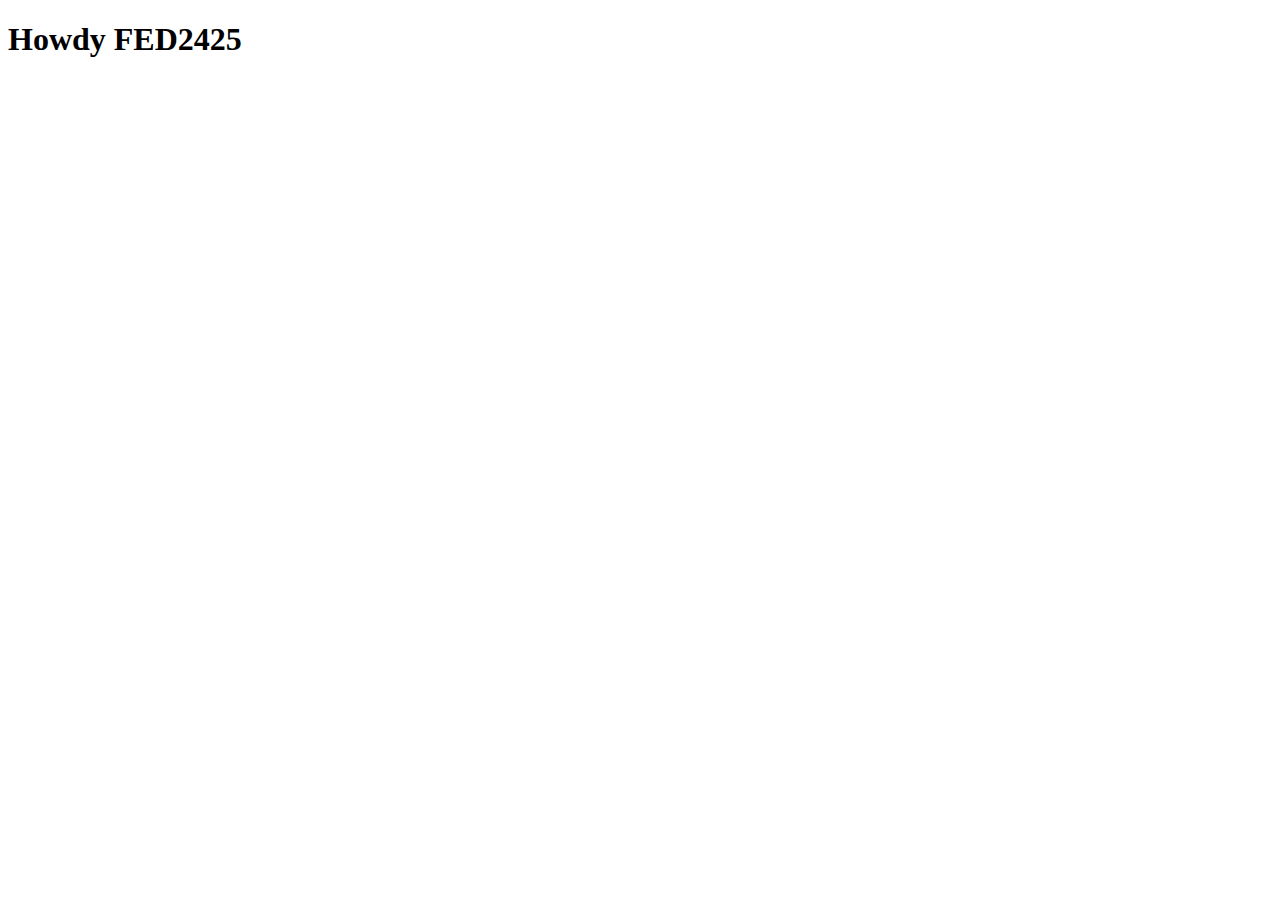
==== index.html @ 21bdf5b3 "Add files via upload" ====
<!DOCTYPE html>
<html lang="nl">
	
<head>
	<meta charset="UTF-8">
	<meta name="author" content="jouw naam">
	<meta name="viewport" content="width=device-width, initial-scale=1">
	
	<title>Howdy FED2425</title>
	
	<link href="styles/style.css" rel="stylesheet">
	<link rel="icon" type="image/svg+xml" href="images/favicon.svg">
</head>

<body>
	<h1>Howdy FED2425</h1>

	<script defer src="scripts/script.js"></script>
</body>
	
</html>
---- styles/style.css ----
/**************/
/* CSS REMEDY */
/**************/
*, *::after, *::before {
  box-sizing:border-box;  
}






/*********************/
/* CUSTOM PROPERTIES */
/*********************/
:root {
	/* startje */
	--color-text:#111;
	--color-background:#eee;
}





/****************/
/* JOUW STYLING */
/****************/

/* jouw code */
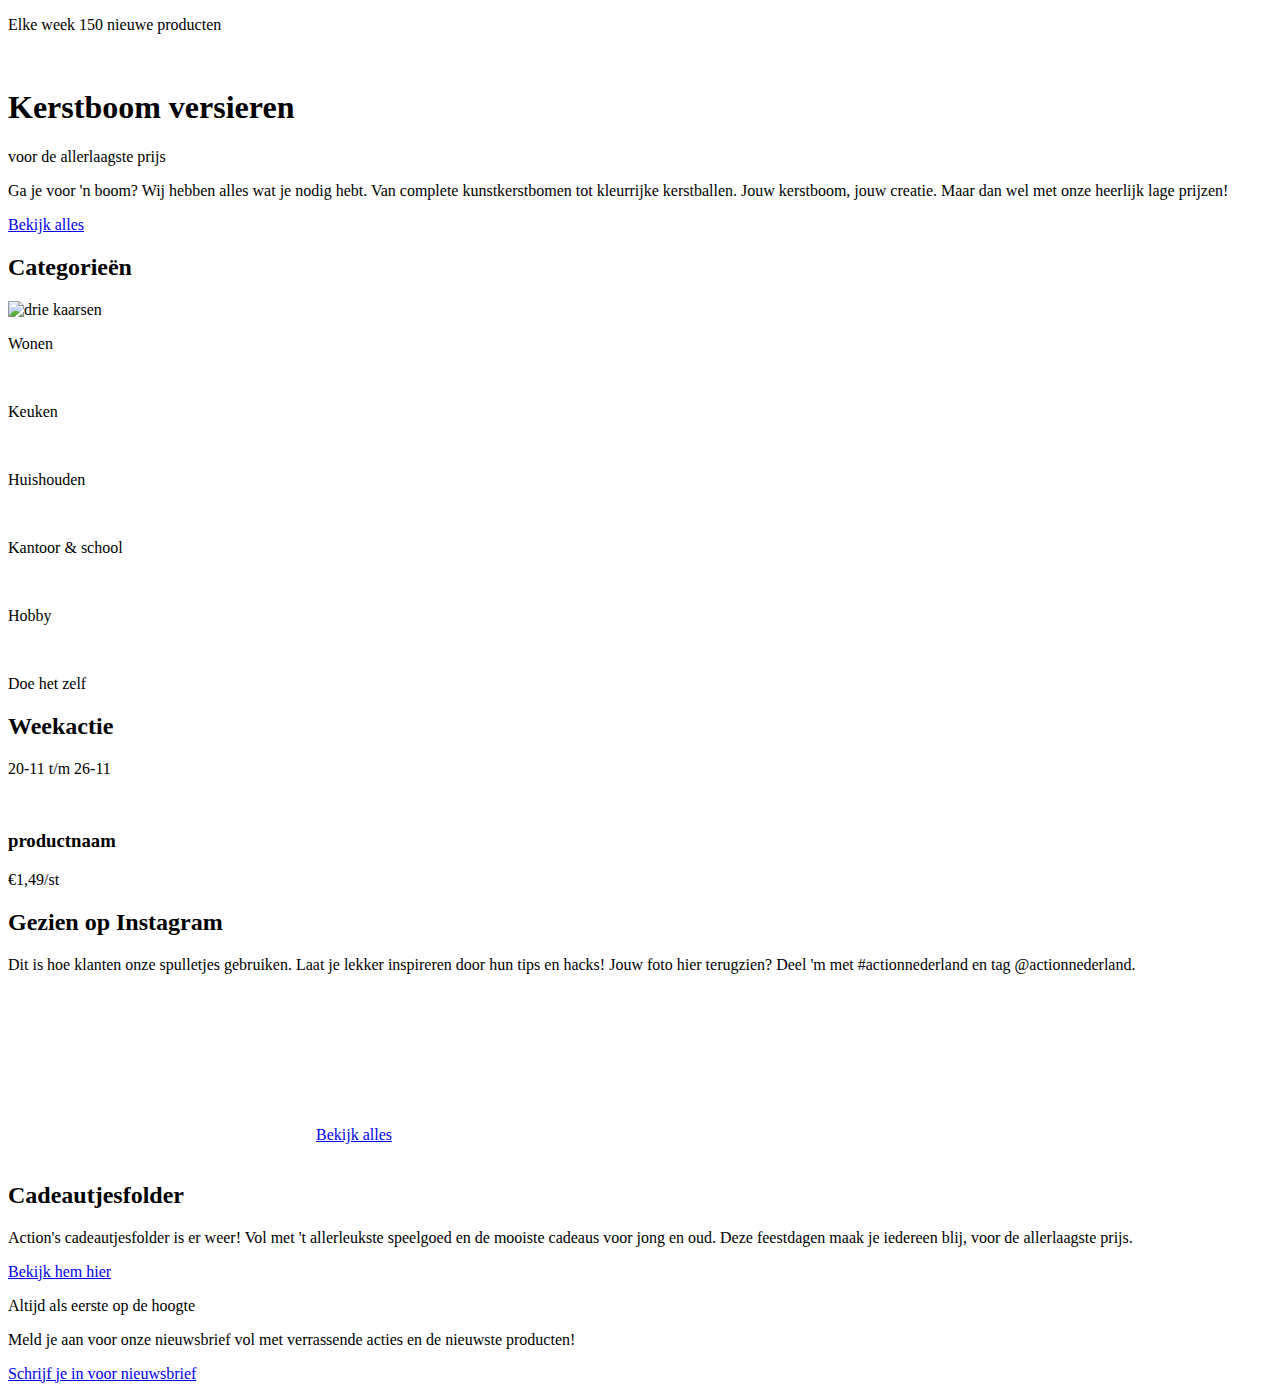
==== commit ee219b52: "Add files via upload" ====
--- a/index.html
+++ b/index.html
@@ -13,8 +13,106 @@
 </head>
 
 <body>
-	<h1>Howdy FED2425</h1>
+	<article>
+		<p>Elke week 150 nieuwe producten</p>
+	</article>
+	
+	<section>
+		<img src="" alt="">
+		<h1>Kerstboom versieren</h1>
+			<p>voor de allerlaagste prijs</p>
+		
+			<p>Ga je voor 'n boom? Wij hebben alles wat je nodig 
+			hebt. Van complete kunstkerstbomen tot kleurrijke 
+			kerstballen. Jouw kerstboom, jouw creatie. Maar 
+			dan wel met onze heerlijk lage prijzen!
+			</p>
+			<a href="#">Bekijk alles</a>
+	</section>
 
+	<section>
+		<h2>Categorieën</h2>
+		<article>
+			<img src="" alt="drie kaarsen">
+			<p>Wonen</p>
+		</article>
+
+		<article>
+			<img src="" alt="">
+			<p>Keuken</p>
+		</article>
+
+		<article>
+			<img src="" alt="">
+			<p>Huishouden</p>
+		</article>
+
+		<article>
+			<img src="" alt="">
+			<p>Kantoor & school</p>
+		</article>
+
+		<article>
+			<img src="" alt="">
+			<p>Hobby</p>
+		</article>
+
+		<article>
+			<img src="" alt="">
+			<p>Doe het zelf</p>
+		</article>
+
+	</section>
+
+	<section>
+		<h2>Weekactie</h2>
+		<p>20-11 t/m 26-11</p>
+	</section>
+
+	<article>
+		<img src="" alt="">
+		<h3>productnaam</h3>
+		<p>€1,49/st</p>
+	</article>
+
+	<article>
+		<h2>Gezien op Instagram</h2>
+		<p>
+			Dit is hoe klanten onze spulletjes gebruiken. Laat je
+			lekker inspireren door hun tips en hacks! Jouw foto 
+			hier terugzien? Deel 'm met #actionnederland en tag 
+			@actionnederland. 
+		</p>
+		<img src="" alt="">
+		<video src=""></video>
+		<a href="#">Bekijk alles</a>
+	</article>
+
+	<section>
+		<img src="" alt="">
+		<article>
+			<h2>Cadeautjesfolder</h2>
+			<p>
+				Action's cadeautjesfolder is er weer! Vol met 't 
+				allerleukste speelgoed en de mooiste cadeaus voor 
+				jong en oud. Deze feestdagen maak je iedereen 
+				blij, voor de allerlaagste prijs. 
+			</p>
+			<a href="#">Bekijk hem hier</a>
+		</article>
+	</section>
+
+
+	<Footer>
+	<p>Altijd als eerste op de hoogte</p>
+	<p>
+		Meld je aan voor onze nieuwsbrief vol met verrassende 
+		acties en de nieuwste producten!
+	</p>
+	<!--Email toevoegen-->
+	<a href="#">Schrijf je in voor nieuwsbrief</a>
+</Footer>
+	
 	<script defer src="scripts/script.js"></script>
 </body>
 	
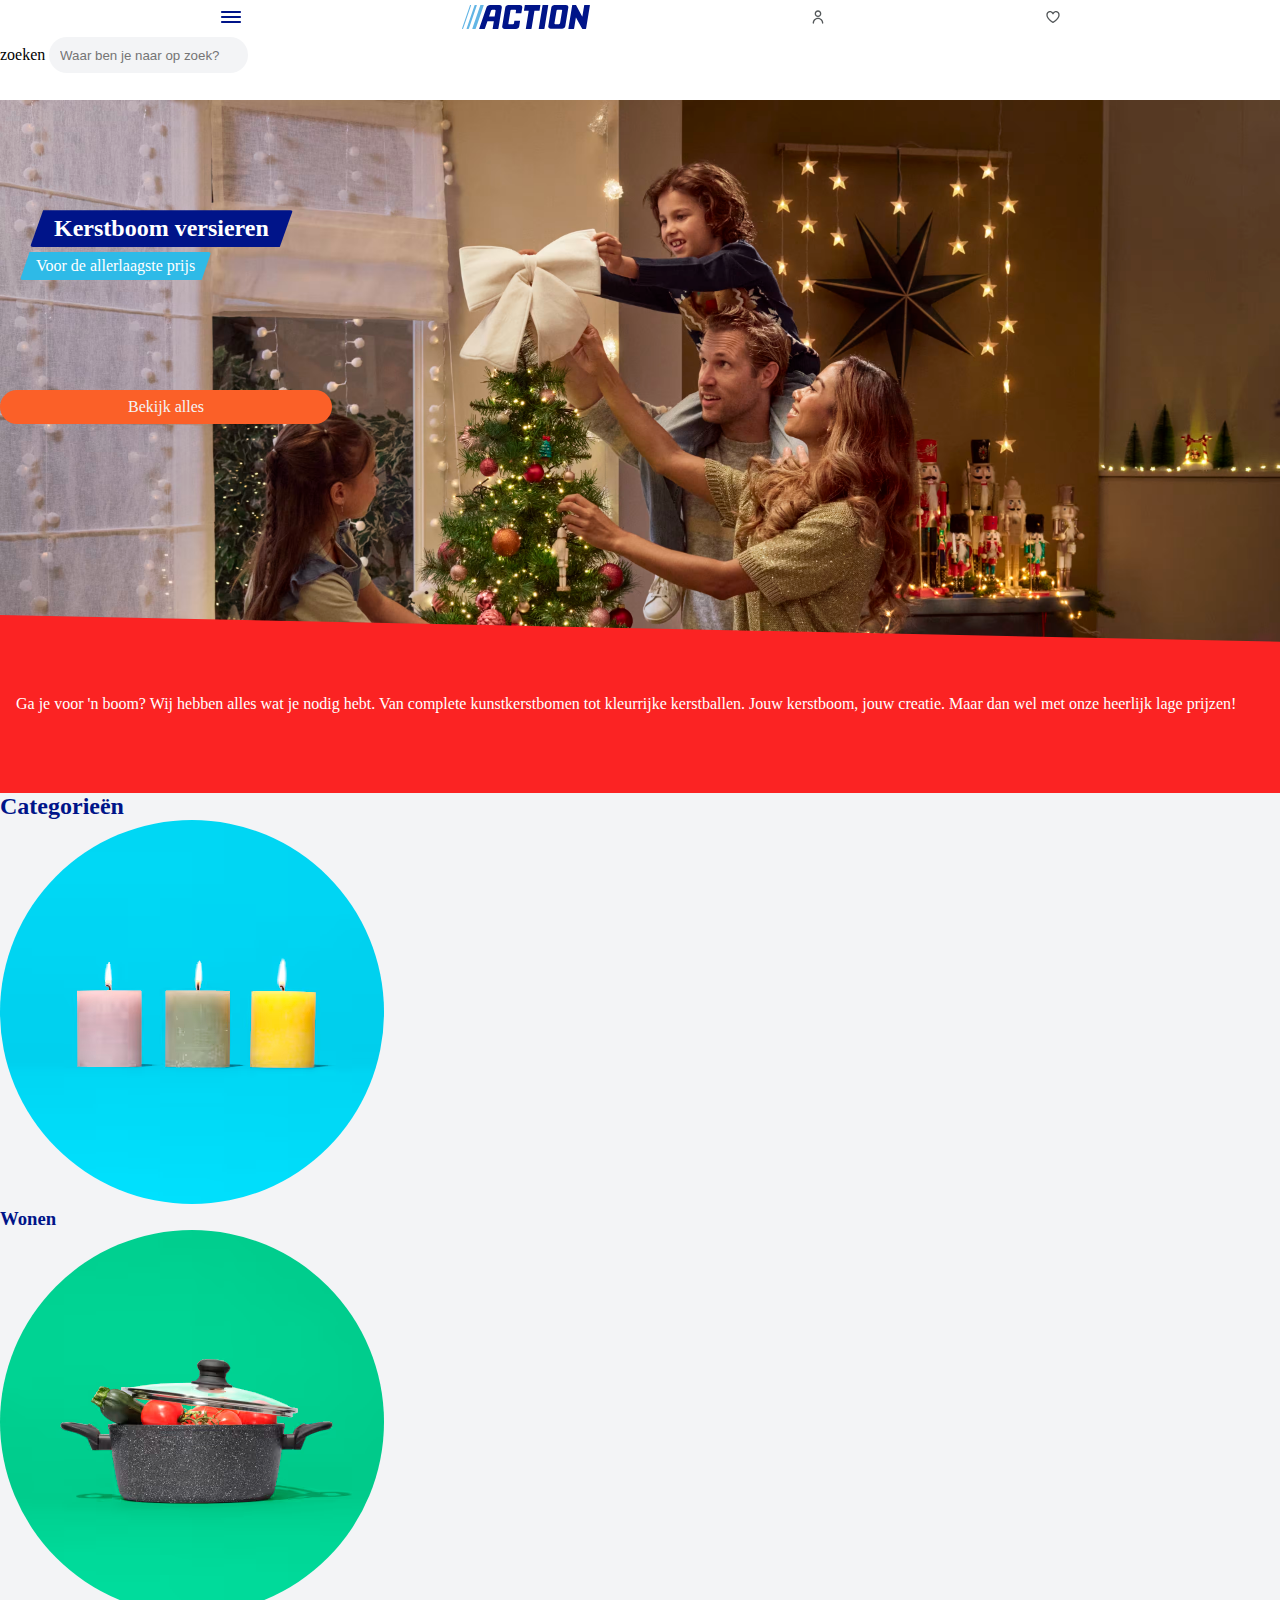
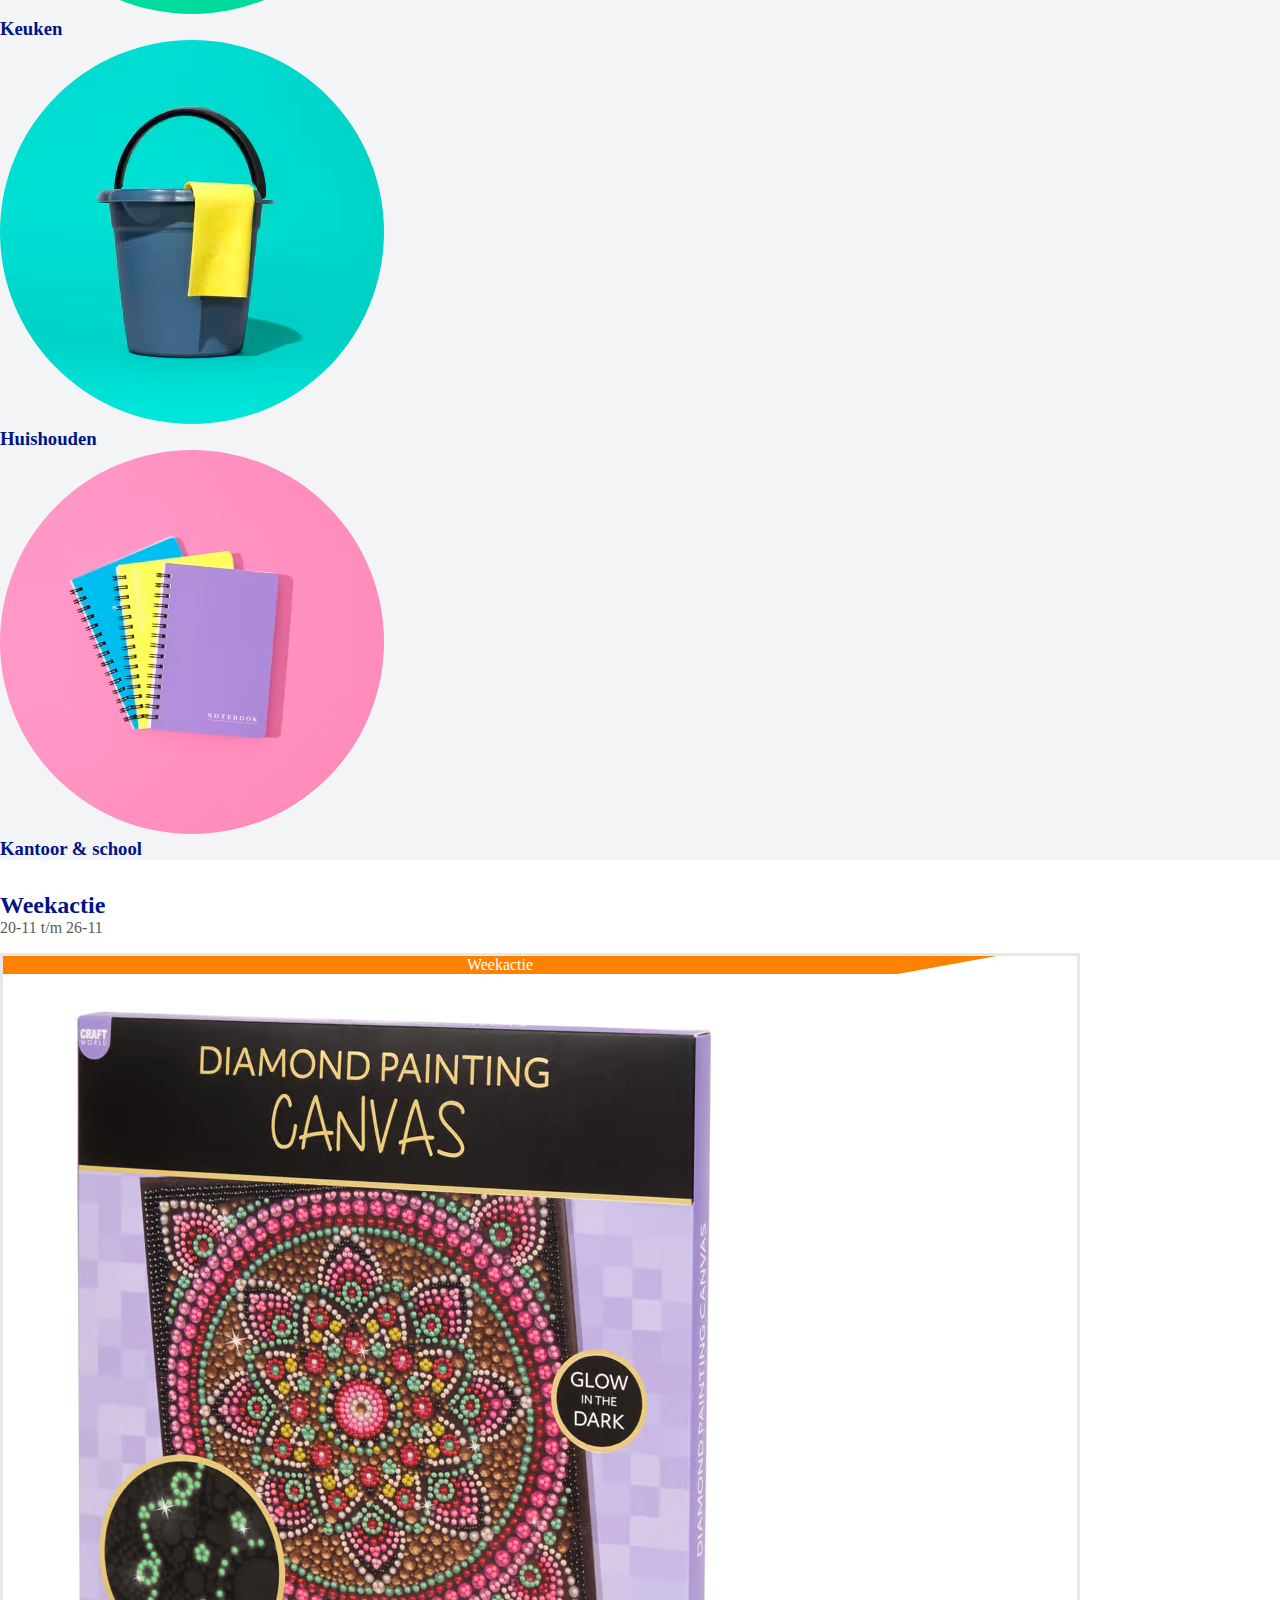
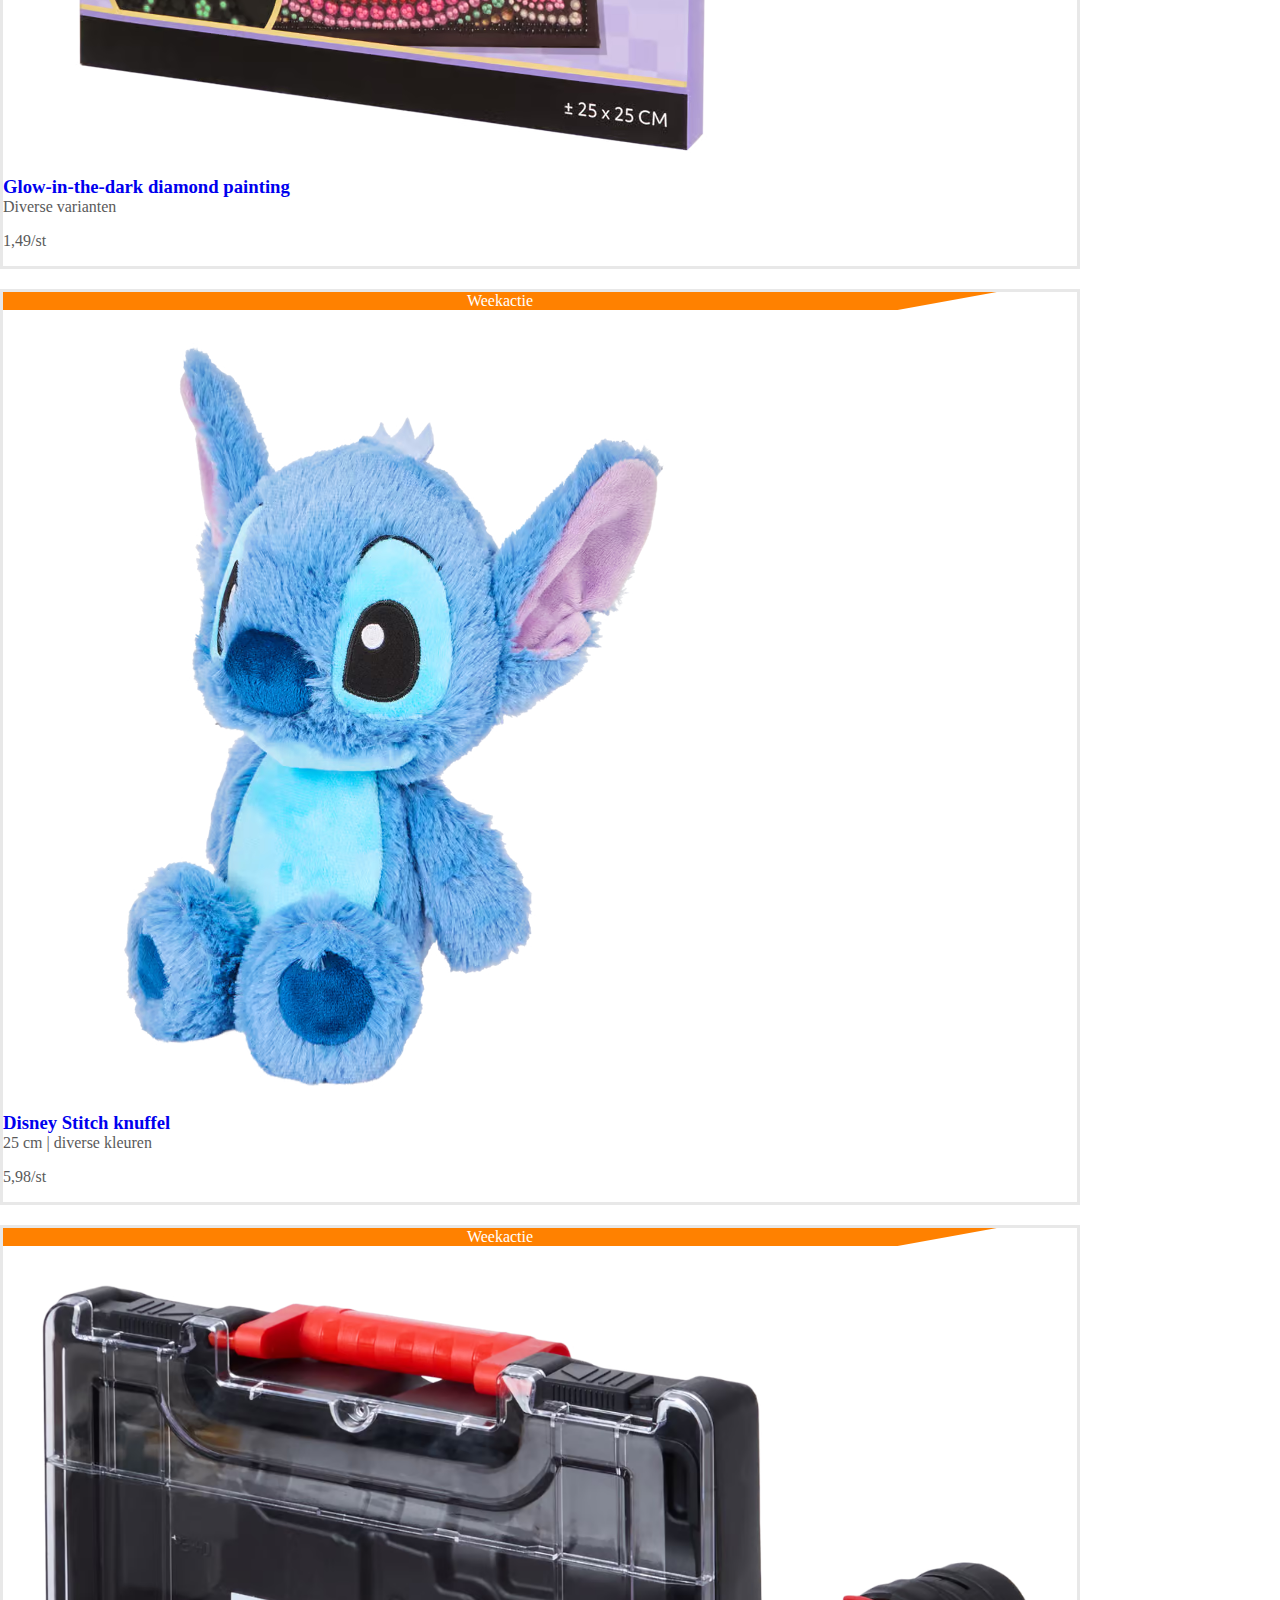
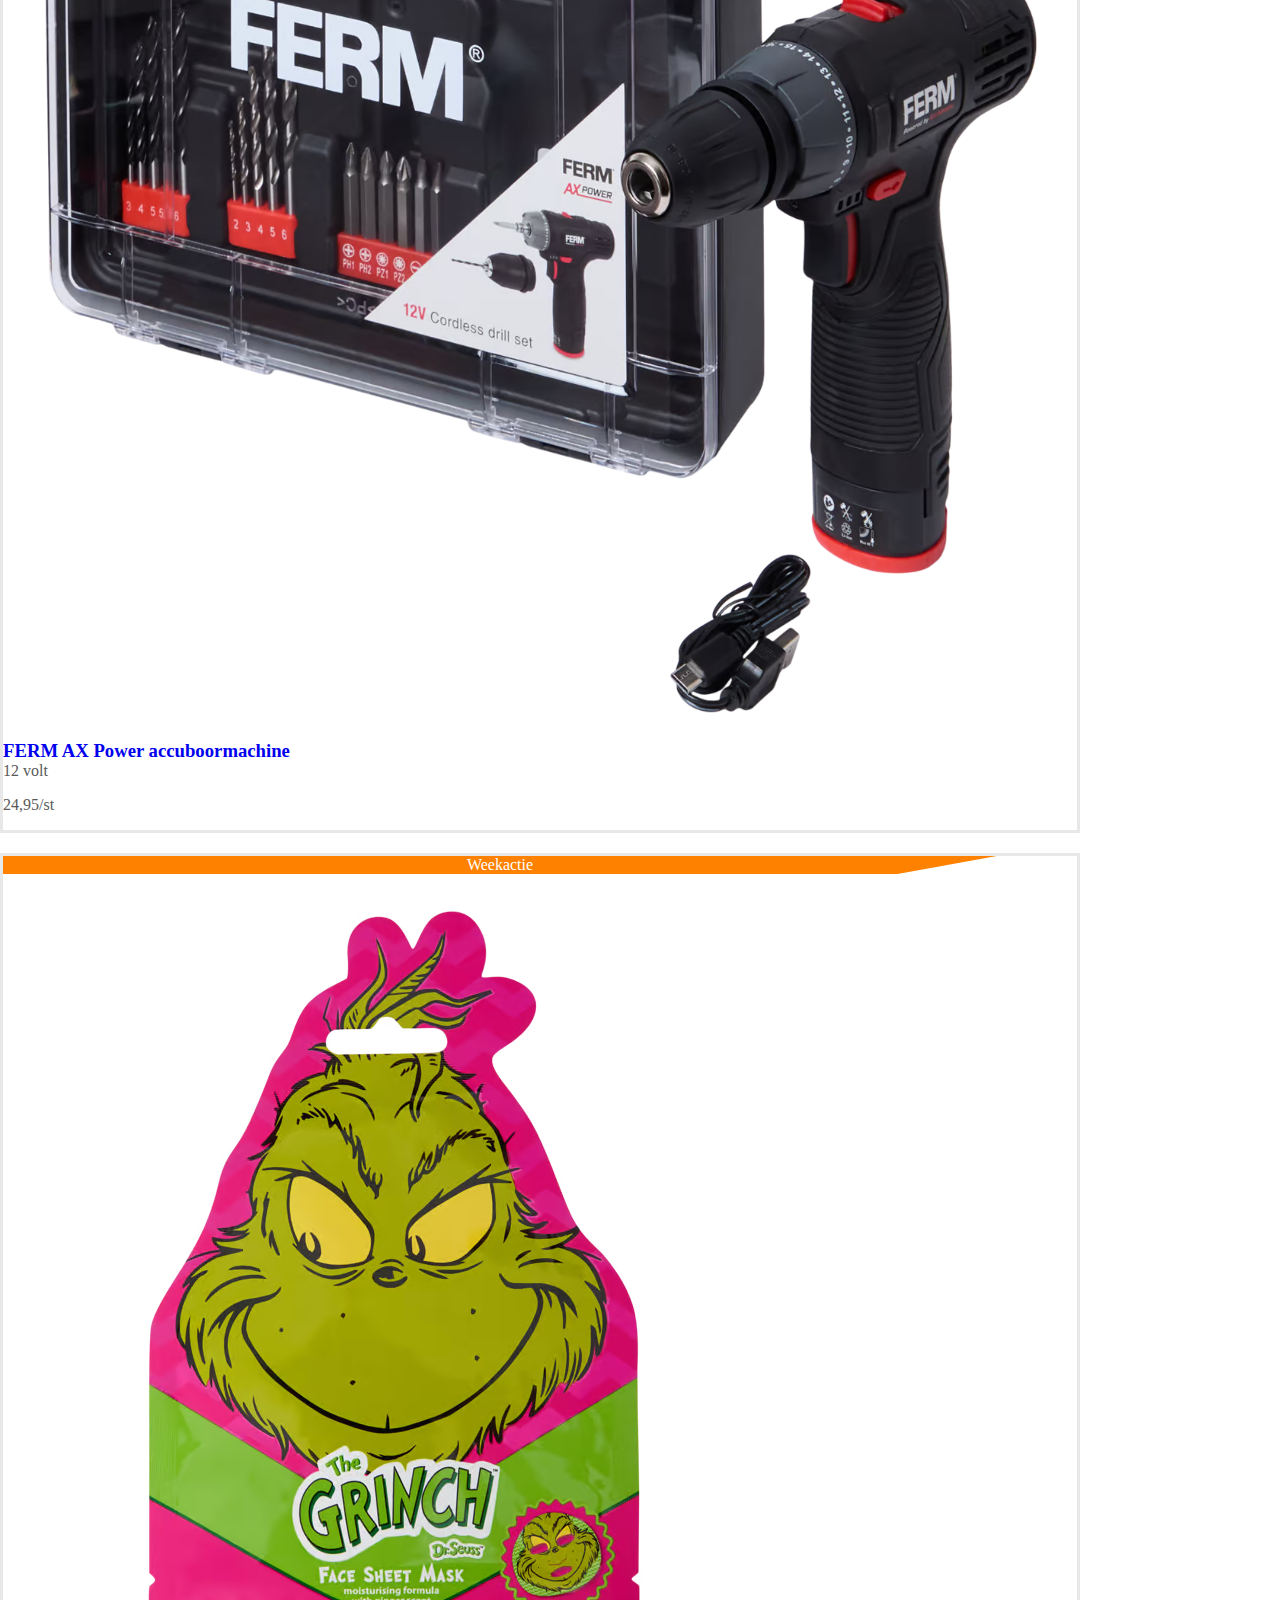
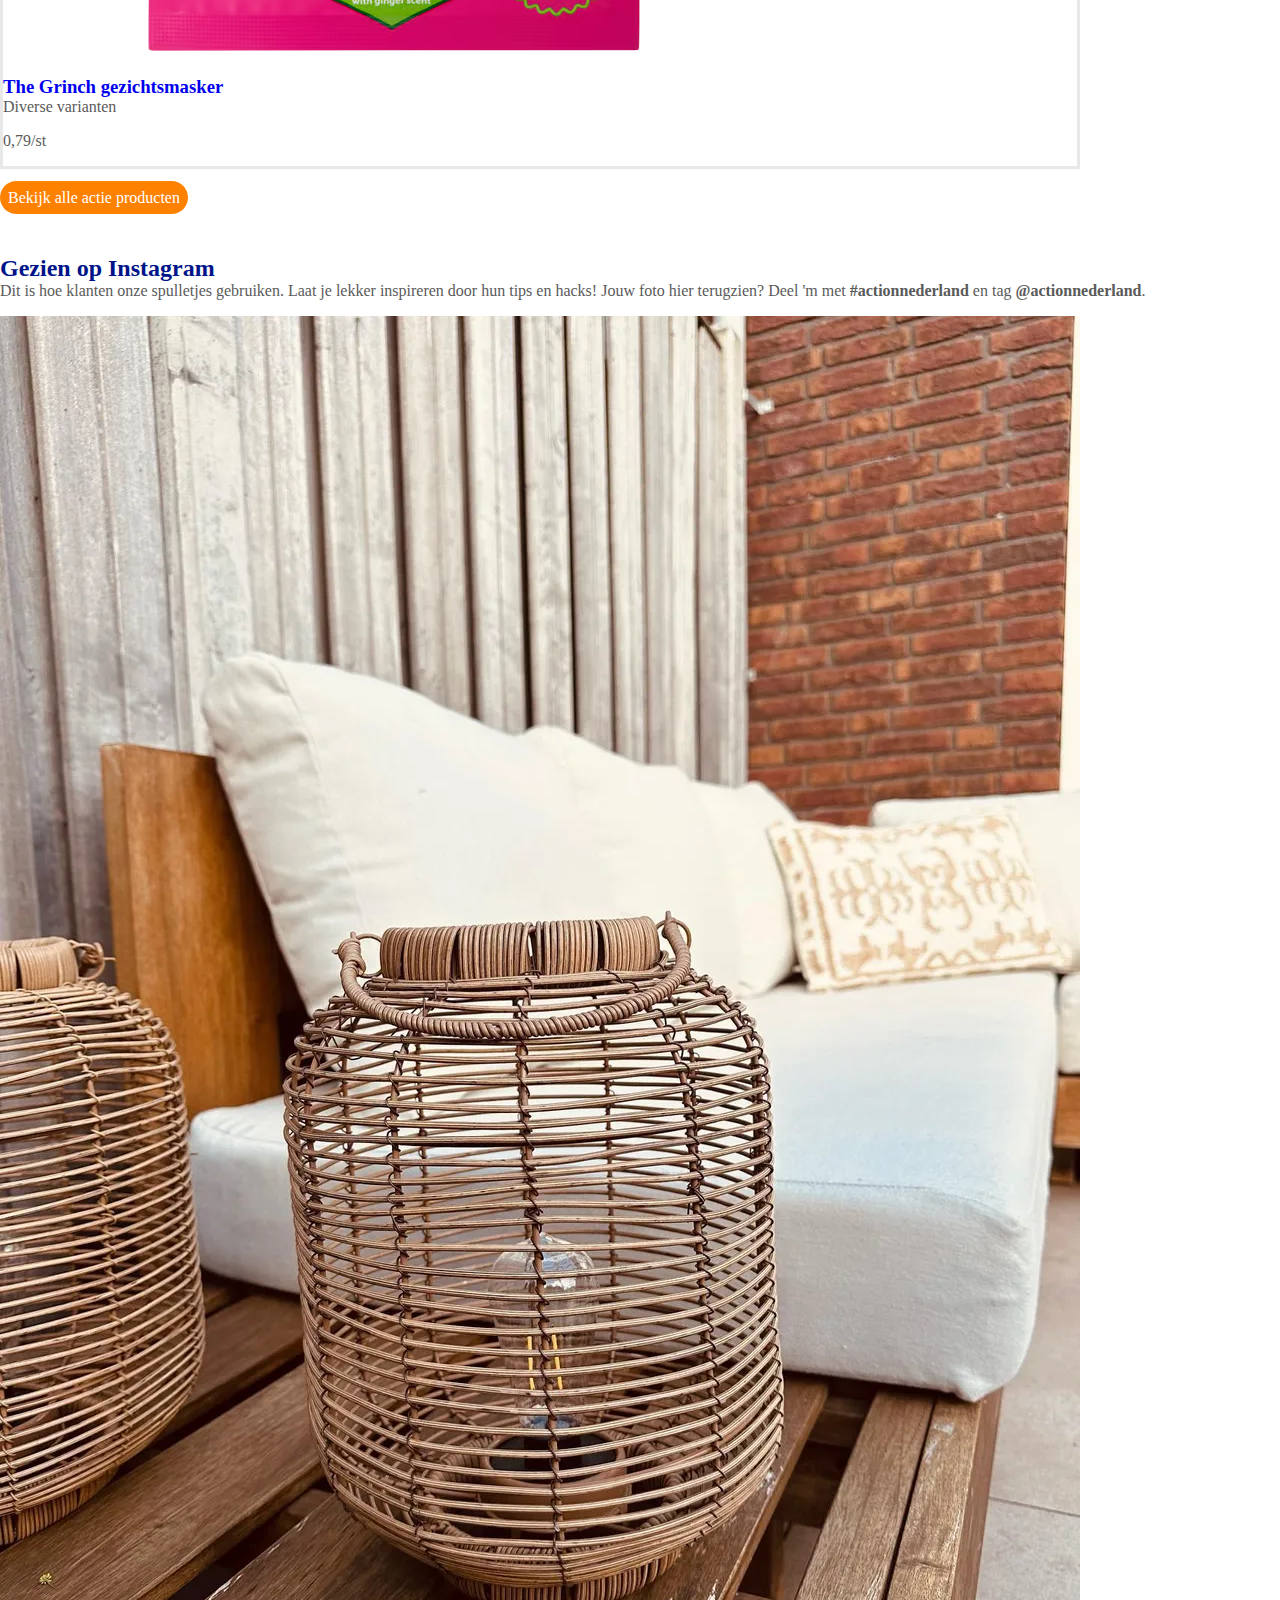
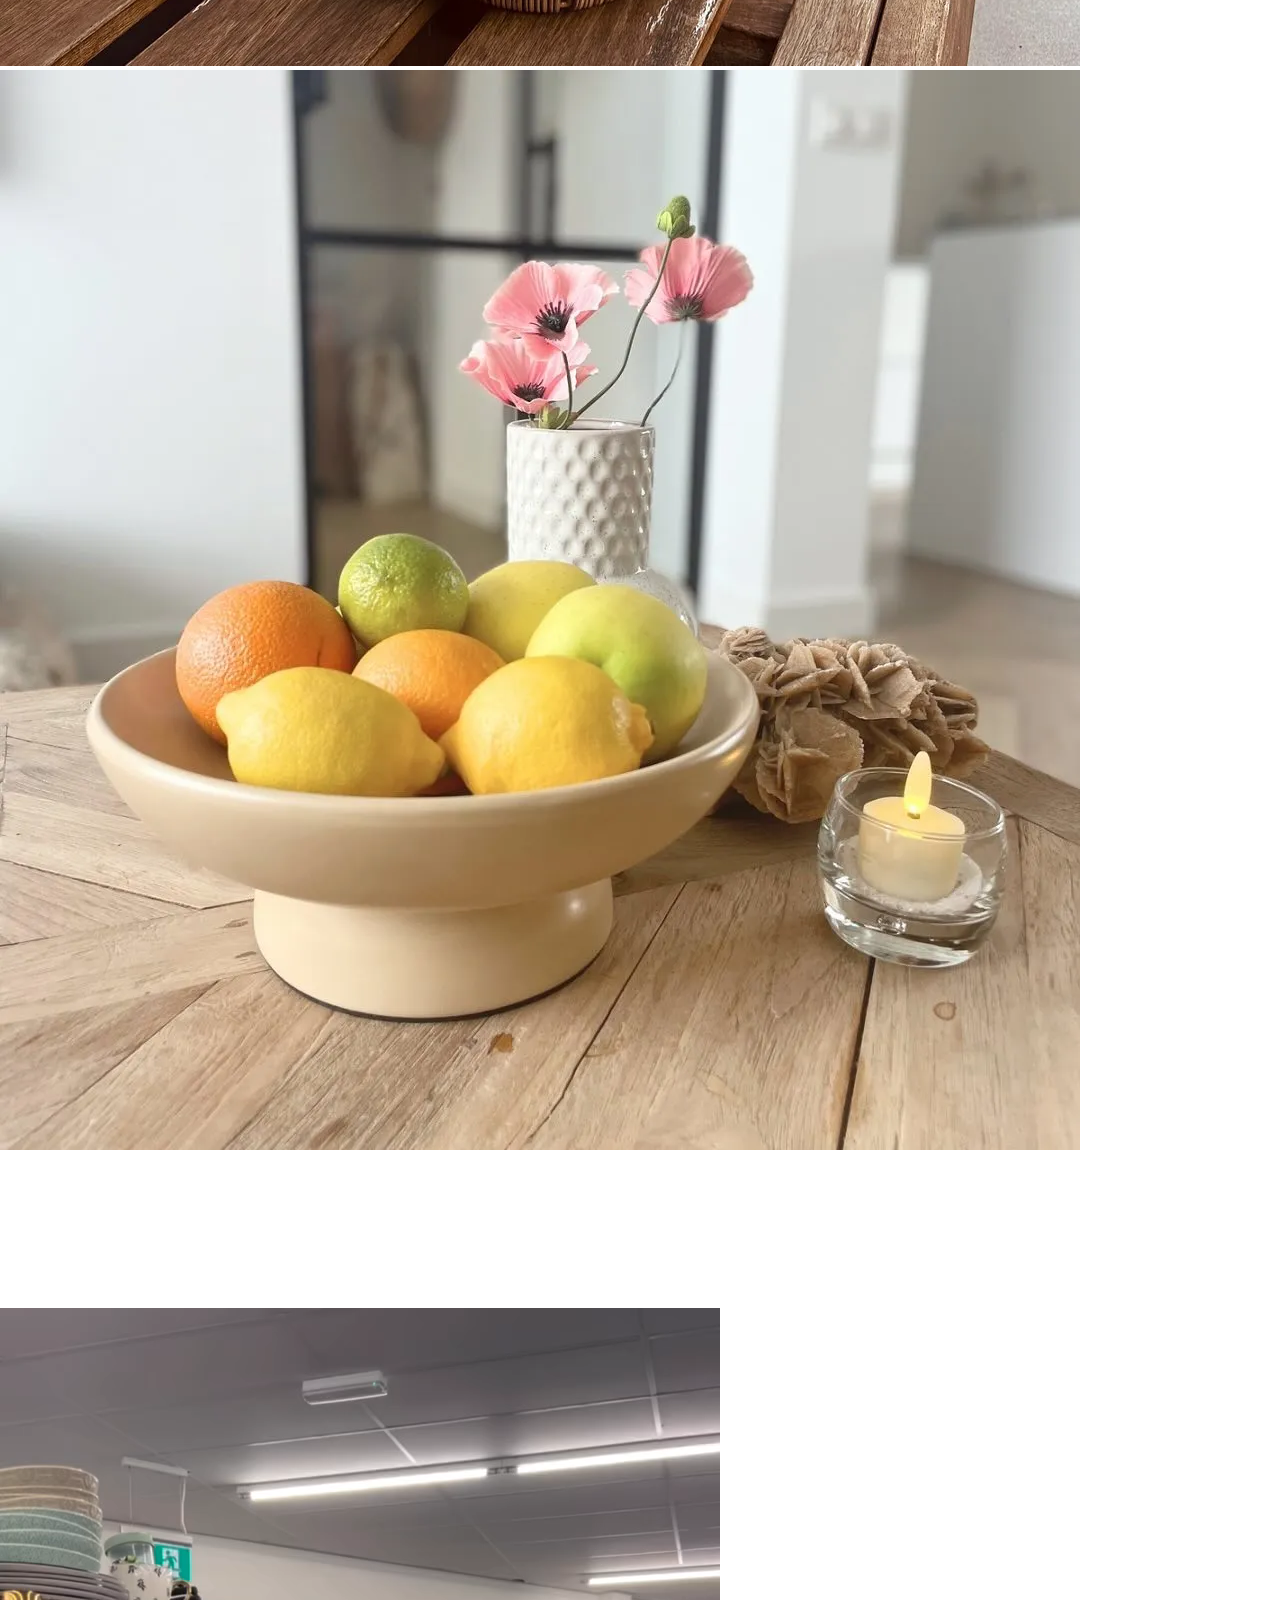
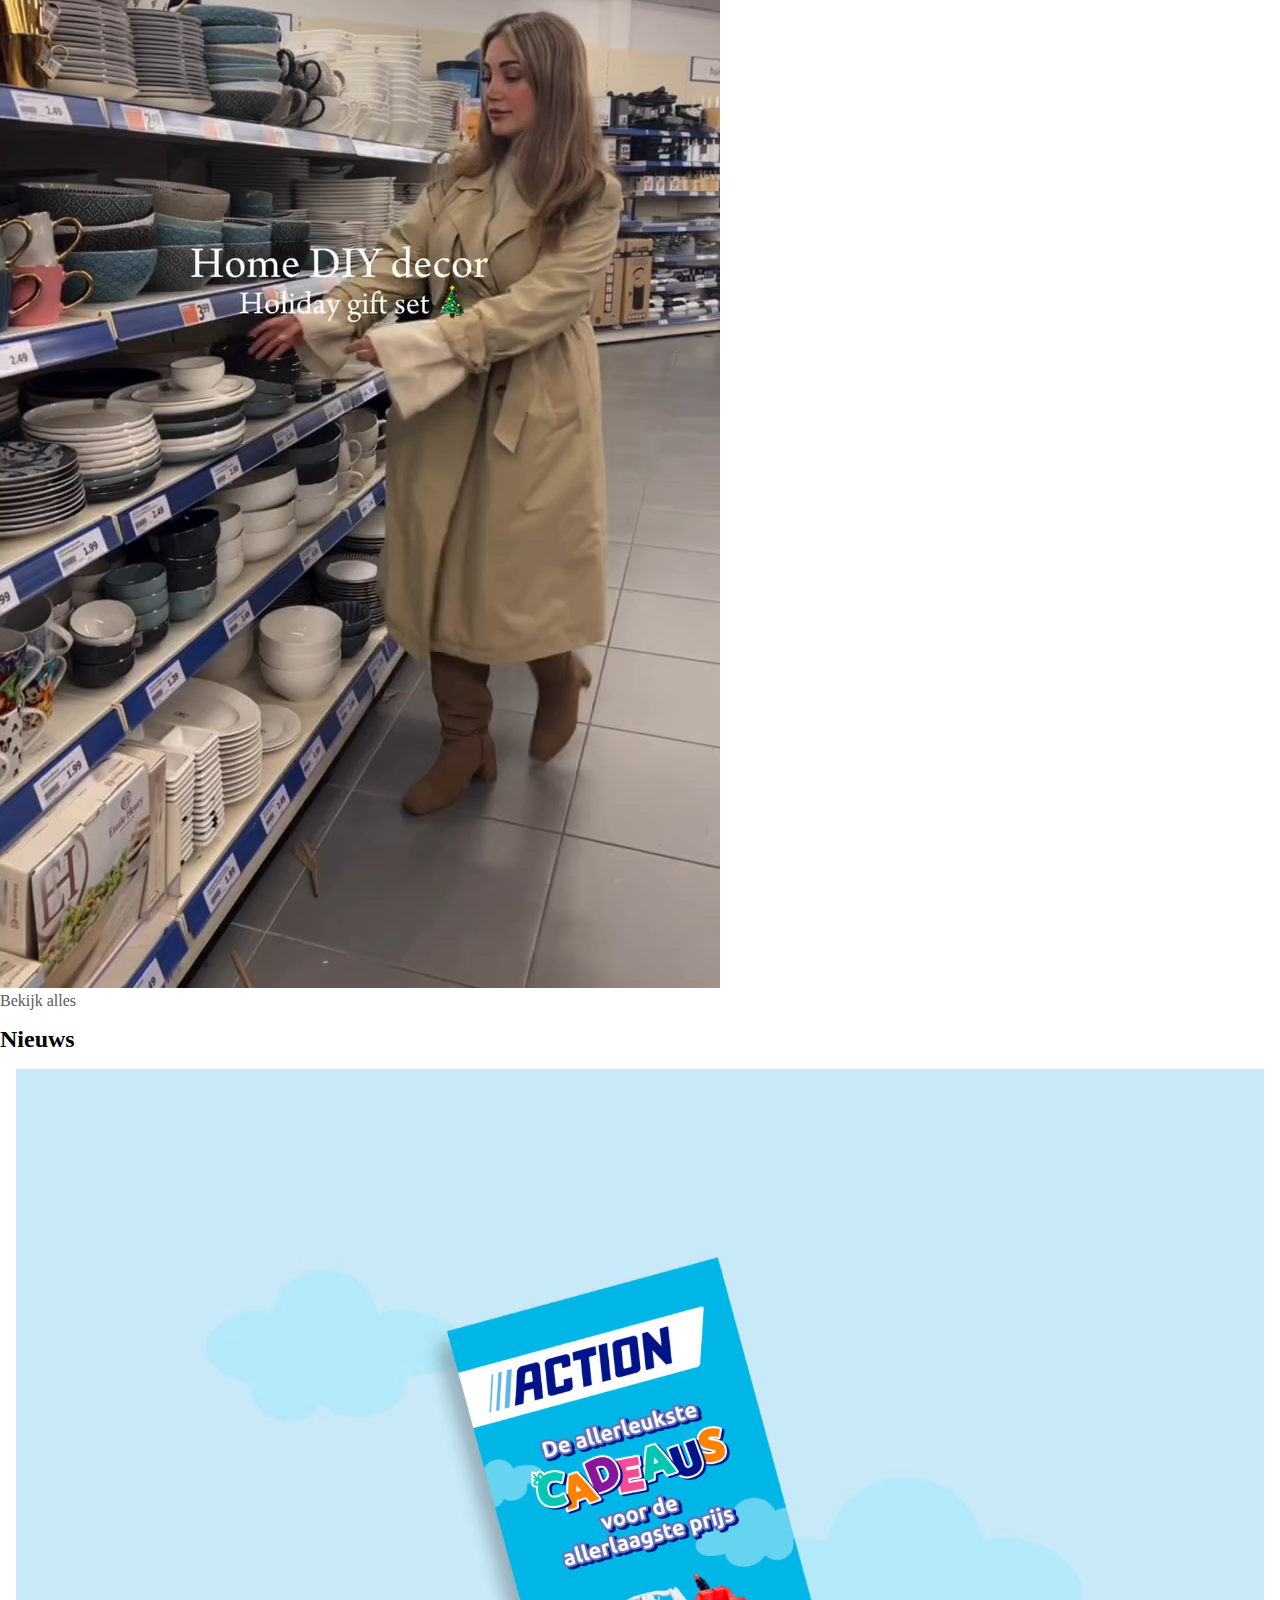
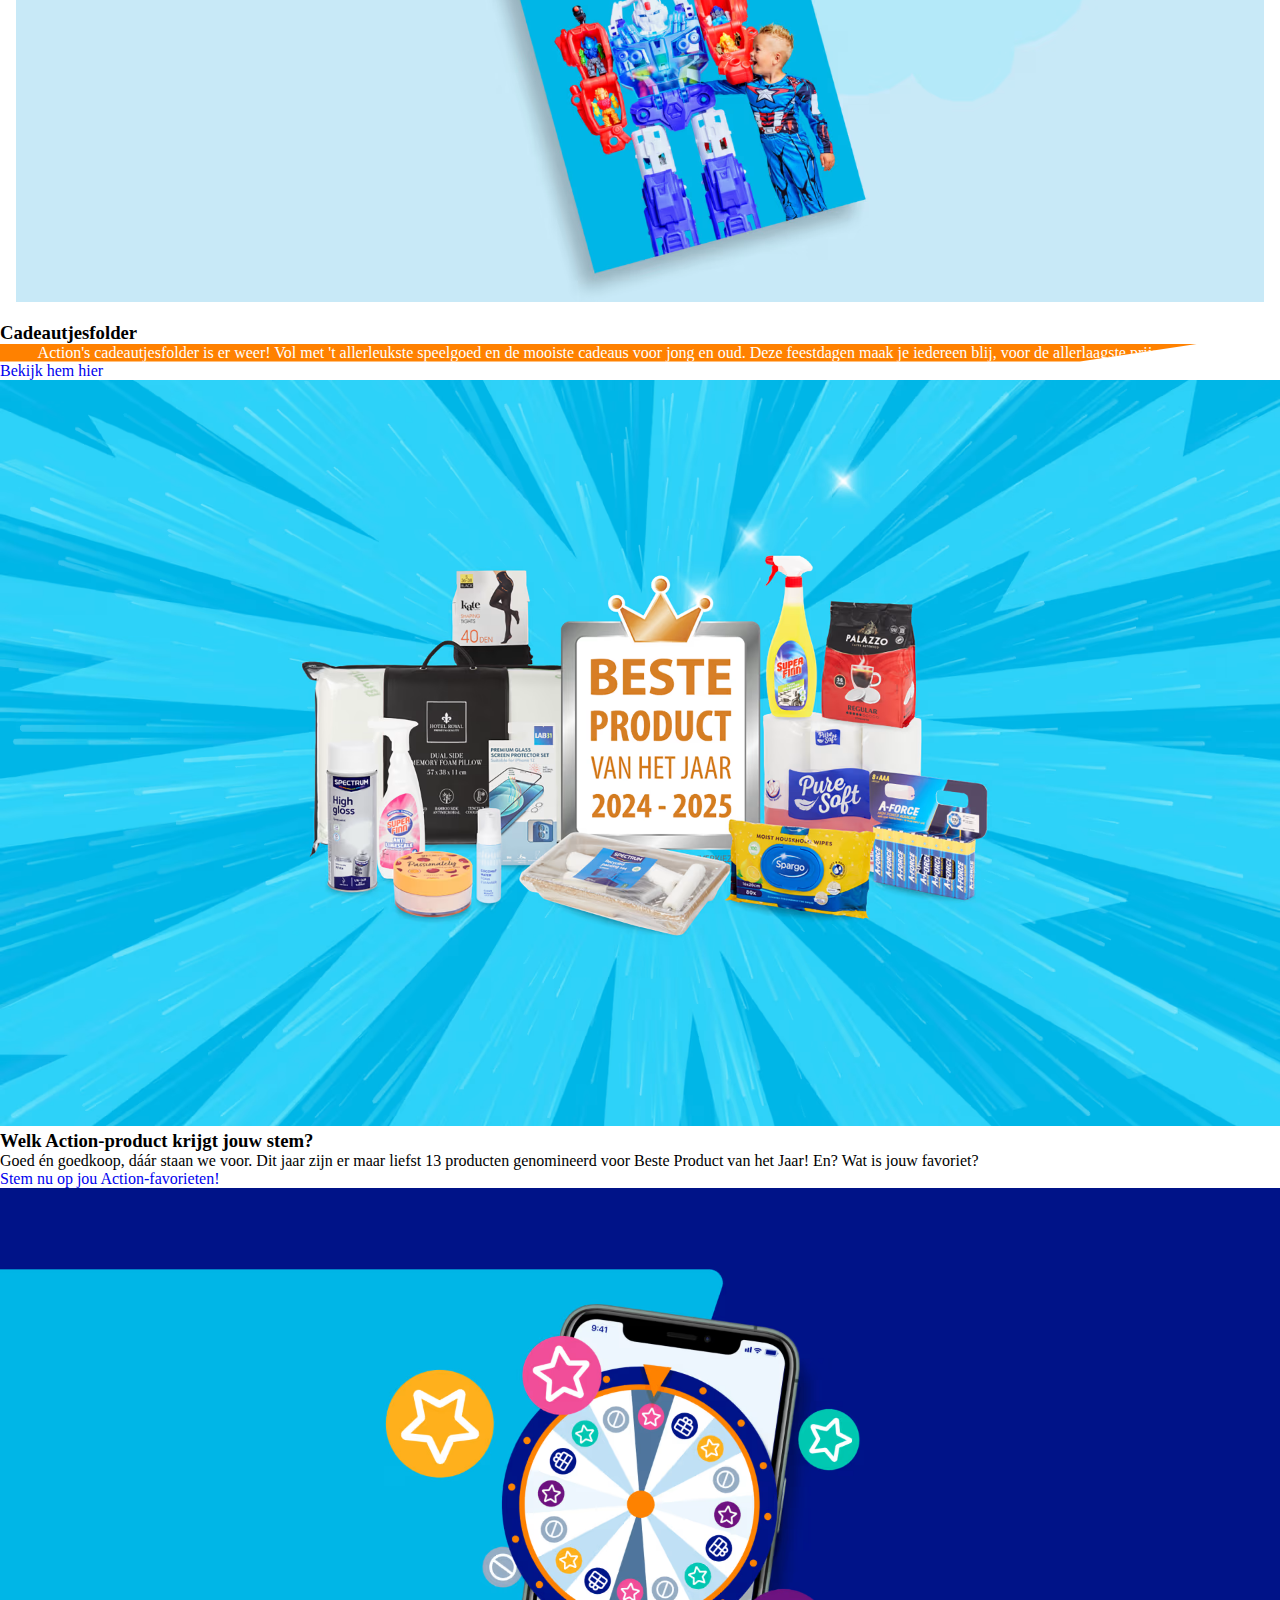
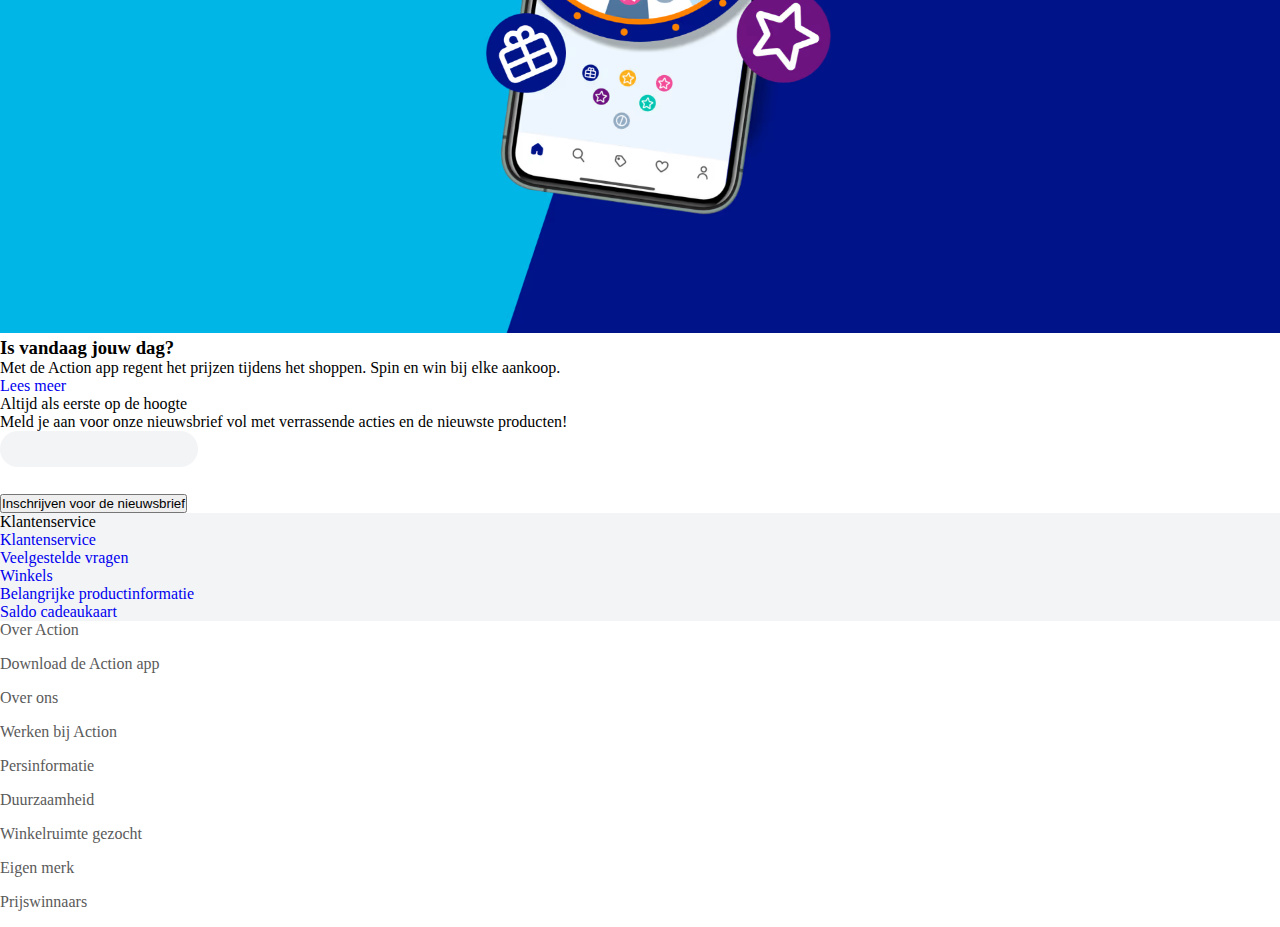
==== commit 53c50656: "Add files via upload" ====
--- a/index.html
+++ b/index.html
@@ -6,21 +6,30 @@
 	<meta name="author" content="jouw naam">
 	<meta name="viewport" content="width=device-width, initial-scale=1">
 	
-	<title>Howdy FED2425</title>
+	<title>Action</title>
 	
 	<link href="styles/style.css" rel="stylesheet">
-	<link rel="icon" type="image/svg+xml" href="images/favicon.svg">
+	<link rel="icon" type="image/svg+xml" href="images/action-logo-titel.png">
 </head>
 
 <body>
-	<article>
-		<p>Elke week 150 nieuwe producten</p>
-	</article>
-	
-	<section>
-		<img src="" alt="">
-		<h1>Kerstboom versieren</h1>
-			<p>voor de allerlaagste prijs</p>
+
+	<header>
+		<button><svg width="24" height="24" viewBox="0 0 24 24" fill="none" xmlns="http://www.w3.org/2000/svg"><g id=" Hamburger_LG"><path id="Vector" d="M21 18H3C2.4478 18 2 17.5527 2 17C2 16.4473 2.4478 16 3 16H21C21.5522 16 22 16.4473 22 17C22 17.5527 21.5522 18 21 18ZM21 13H3C2.4478 13 2 12.5527 2 12C2 11.4473 2.4478 11 3 11H21C21.5522 11 22 11.4473 22 12C22 12.5527 21.5522 13 21 13ZM21 8H3C2.4478 8 2 7.5527 2 7C2 6.4473 2.4478 6 3 6H21C21.5522 6 22 6.4473 22 7C22 7.5527 21.5522 8 21 8Z" fill="#001489"></path></g></svg></button>
+		<h1><img src="images/action-logo.svg" alt="Action"></h1>
+		<button><svg width="16" height="16" viewBox="0 0 24 24" fill="none" xmlns="http://www.w3.org/2000/svg"><g id=" User_01"><path id="Vector" d="M19 22C18.4478 22 18 21.5527 18 21C18 17.6914 15.3086 15 12 15C8.6914 15 6 17.6914 6 21C6 21.5527 5.5522 22 5 22C4.4478 22 4 21.5527 4 21C4 16.5889 7.5889 13 12 13C16.4111 13 20 16.5889 20 21C20 21.5527 19.5522 22 19 22ZM12 12C9.2432 12 7 9.7568 7 7C7 4.2432 9.2432 2 12 2C14.7568 2 17 4.2432 17 7C17 9.7568 14.7568 12 12 12ZM12 4C10.3457 4 9 5.3457 9 7C9 8.6543 10.3457 10 12 10C13.6543 10 15 8.6543 15 7C15 5.3457 13.6543 4 12 4Z" fill="#54585a"></path></g></svg></button>
+		<button><svg width="16" height="16" viewBox="0 0 24 24" fill="none" xmlns="http://www.w3.org/2000/svg"><g id=" Heart_01"><path id="Vector" d="M12 21.0001C11.8325 21.0001 11.6655 20.9581 11.5142 20.8741C11.126 20.6583 2 15.5138 2 9.00006C2 5.33456 4.21776 3.57529 6.29346 3.15149C8.46436 2.71109 10.6211 3.55333 12 5.26373C13.3799 3.55233 15.5371 2.71199 17.707 3.15149C19.7822 3.57529 22 5.33456 22 9.00006C22 15.5138 12.874 20.6583 12.4854 20.8741C12.335 20.9581 12.167 21.0001 12 21.0001ZM7.3999 5.04108C7.1558 5.04108 6.91846 5.06499 6.69336 5.11139C5.00676 5.45569 4 6.90926 4 9.00006C4 13.5846 10.1968 17.7286 12 18.837C13.8037 17.7286 20 13.5846 20 9.00006C20 6.90926 18.9932 5.45569 17.3066 5.11139C15.8252 4.81059 13.8281 5.45654 12.9199 7.58594C12.7627 7.95464 12.4004 8.19385 12 8.19385C11.5991 8.19385 11.2373 7.95454 11.0801 7.58594C10.3105 5.78034 8.7554 5.04108 7.3999 5.04108Z" fill="#54585a"></path></g></svg></button>
+	</header>
+
+	<label>
+		zoeken
+		<input type="search" placeholder="Waar ben je naar op zoek?">
+	</label>
+
+	<section>
+		<img src="images/kerstmis_decoratie.jpg" alt="Ouders met kinderen die de kerstboom versieren ">
+		<h2>Kerstboom versieren</h2>
+			<p>Voor de allerlaagste prijs</p>
 		
 			<p>Ga je voor 'n boom? Wij hebben alles wat je nodig 
 			hebt. Van complete kunstkerstbomen tot kleurrijke 
@@ -32,73 +41,136 @@
 
 	<section>
 		<h2>Categorieën</h2>
-		<article>
-			<img src="" alt="drie kaarsen">
-			<p>Wonen</p>
-		</article>
-
-		<article>
-			<img src="" alt="">
-			<p>Keuken</p>
-		</article>
-
-		<article>
-			<img src="" alt="">
-			<p>Huishouden</p>
-		</article>
-
-		<article>
-			<img src="" alt="">
-			<p>Kantoor & school</p>
-		</article>
-
-		<article>
-			<img src="" alt="">
-			<p>Hobby</p>
-		</article>
-
-		<article>
-			<img src="" alt="">
-			<p>Doe het zelf</p>
-		</article>
-
+		<ul>
+			<li>
+				<a href="https://www.action.com/nl-nl/c/wonen/">
+					<img src="images/wonen.avif" alt="Drie kaarsen">
+					<h3>Wonen</h3>
+				</a>
+			</li>	
+		</ul>
+
+		<ul>
+			<li>
+				<a href="https://www.action.com/nl-nl/c/wonen/">
+					<img src="images/keuken.avif" alt="stoofpot met groente">
+					<h3>Keuken</h3>
+				</a>
+				
+			</li>	
+		</ul>
+
+		<ul>
+			<li>
+				<a href="https://www.action.com/nl-nl/c/wonen/"><img src="images/huishouden.avif" alt="Schoonmaakemmer met gele doek"></a>
+				<a href="https://www.action.com/nl-nl/c/wonen/"><h3>Huishouden</h3></a>
+			</li>	
+		</ul>
+
+		<ul>
+			<li>
+				<a href="https://www.action.com/nl-nl/c/wonen/"><img src="images/kantoor&school.avif" alt="Drie schriften"></a>
+				<a href="https://www.action.com/nl-nl/c/wonen/"><h3>Kantoor & school</h3></a>
+			</li>	
+		</ul>
 	</section>
 
 	<section>
 		<h2>Weekactie</h2>
 		<p>20-11 t/m 26-11</p>
-	</section>
-
-	<article>
-		<img src="" alt="">
-		<h3>productnaam</h3>
-		<p>€1,49/st</p>
-	</article>
-
-	<article>
+		<a href="https://www.action.com/nl-nl/p/3208504/glow-in-the-dark-diamond-painting/">
+			<article>
+				<p>Weekactie</p>
+				<img src="images/diamond-painting.avif" alt="Canvas diamond painting">
+				<h3>Glow-in-the-dark diamond painting</h3>
+				<p>Diverse varianten</p>
+				<p>1,49/st</p>
+			</article>
+		</a>
+
+		<a href="https://www.action.com/nl-nl/p/3205031/disney-stitch-knuffel/">
+			<article>
+				<p>Weekactie</p>
+				<img src="images/disney-stitch-knuffel.avif" alt="Disney Stitch knuffel">
+				<h3>Disney Stitch knuffel</h3>
+				<p>25 cm | diverse kleuren</p>
+				<p>5,98/st</p>
+			</article>
+		</a>
+
+		<a href="https://www.action.com/nl-nl/p/3206479/ferm-ax-power-accuboormachine/">
+			<article>
+				<p>Weekactie</p>
+				<img src="images/ferm-ax-power-accuboormachine.avif" alt="Accuboormachine">
+				<h3>FERM AX Power accuboormachine</h3>
+				<p>12 volt</p>
+				<p>24,95/st</p>
+			</article>
+		</a>
+
+		<a href="https://www.action.com/nl-nl/p/3208168/the-grinch-gezichtsmasker/">
+			<article>
+				<p>Weekactie</p>
+				<img src="images/the-grinch-gezichtsmasker.avif" alt="Grinch gezichtsmasker">
+				<h3>The Grinch gezichtsmasker</h3>
+				<p>Diverse varianten</p>
+				<p>0,79/st</p>
+			</article>
+		</a>
+
+		<a href="https://www.action.com/nl-nl/weekactie/">Bekijk alle actie producten</a>
+	</section>
+
+	<section>
 		<h2>Gezien op Instagram</h2>
 		<p>
 			Dit is hoe klanten onze spulletjes gebruiken. Laat je
 			lekker inspireren door hun tips en hacks! Jouw foto 
-			hier terugzien? Deel 'm met #actionnederland en tag 
-			@actionnederland. 
+			hier terugzien? Deel 'm met <strong>#actionnederland</strong> en tag 
+			<strong>@actionnederland</strong>. 
 		</p>
-		<img src="" alt="">
-		<video src=""></video>
-		<a href="#">Bekijk alles</a>
-	</article>
-
-	<section>
-		<img src="" alt="">
+		<ul>
+			<li><a href="https://www.instagram.com/bsh_bulut_moana/p/DAi4afPoqhx/"><img src="images/tuinlamp.webp" alt="lantaarn"></a></li>
+			<li><a href="https://www.instagram.com/p/C8H7kr6IIku/"><img src="images/home-accents-decoratieve-schaal.webp" alt="decoratieve schaal"></a></li>
+			<li><a href="https://www.instagram.com/reel/DCMtyUXoq14/"><video src="images/sint-kerstcadeau-tips.mp4"></video></a></li>
+			<li><a href="https://www.instagram.com/reel/DCCkQ55KgcA/"><video src="images/diy-gift-set.mp4"></video></a></li>
+		</ul>
+		<a href="https://www.action.com/nl-nl/inspiratie-action-fans/"><p>Bekijk alles</p></a>
+	</section>
+
+	<section>
+		<h2>Nieuws</h2>
 		<article>
-			<h2>Cadeautjesfolder</h2>
+			<img src="images/action-folder.avif" alt="Een folder van de allerleukste cadeaus">
+			<h3>Cadeautjesfolder</h3>
 			<p>
 				Action's cadeautjesfolder is er weer! Vol met 't 
 				allerleukste speelgoed en de mooiste cadeaus voor 
 				jong en oud. Deze feestdagen maak je iedereen 
 				blij, voor de allerlaagste prijs. 
 			</p>
-			<a href="#">Bekijk hem hier</a>
+			<a href="https://www.action.com/nl-nl/cadeaufolder/">Bekijk hem hier</a>
+		</article>
+
+		<article>
+			<img src="images/beste-producten-van-het-jaar-2024-2025.avif" alt="De beste producten van het jaar 2024-2025">
+			<h3>Welk Action-product krijgt jouw stem?</h3>
+			<p>
+				Goed én goedkoop, dáár staan we voor. Dit jaar zijn er 
+				maar liefst 13 producten genomineerd voor Beste Product 
+				van het Jaar! En? Wat is jouw favoriet? 
+			</p>
+			<a href="https://customer.flowapp.nl/nl-nl/questionnaire/3b170ad7-d759-42ff-8345-bf33dd2ac315?producent=action&callback=https%3A%2F%2Fbesteproductvanhetjaar.nl%2F404">Stem nu op jou Action-favorieten!</a>
+		</article>
+
+		<article>
+			<img src="images/spinwin.avif" alt="Een mobiele app met een spin en win actie">
+			<h3>Is vandaag jouw dag?</h3>
+			<p>
+				Met de Action app regent het prijzen tijdens het shoppen. 
+				Spin en win bij elke aankoop.
+			</p>
+			<a href="https://www.action.com/nl-nl/spin-en-win/">Lees meer</a>
 		</article>
 	</section>
 
@@ -109,8 +181,39 @@
 		Meld je aan voor onze nieuwsbrief vol met verrassende 
 		acties en de nieuwste producten!
 	</p>
-	<!--Email toevoegen-->
-	<a href="#">Schrijf je in voor nieuwsbrief</a>
+	<section>
+		<form action="">
+			<label for id="naam"></label>
+			<input type="text" id="naam">
+		</form>
+		<button>Inschrijven voor de nieuwsbrief</button>
+		
+	</section>
+
+	<section>
+		<p>Klantenservice</p>
+		<ul>
+			<li><a href="https://www.action.com/nl-nl/klantenservice/"><p>Klantenservice</p></a></li>
+			<li><a href="https://www.action.com/nl-nl/klantenservice/veelgestelde-vragen/"><p>Veelgestelde vragen</p></a></li>
+			<li><a href="https://www.action.com/nl-nl/winkels/"><p>Winkels</p></a></li>
+			<li><a href="https://www.action.com/nl-nl/klantenservice/belangrijke-productinformatie/"><p>Belangrijke productinformatie</p></a></li>
+			<li><a href="https://www.action.com/nl-nl/saldo-cadeaukaart-checken/"><p>Saldo cadeaukaart</p></a></li>
+		</ul>
+	</section>
+
+	<section>
+		<p>Over Action</p>
+		<ul>
+			<li><a href="https://www.action.com/nl-nl/app/"><p>Download de Action app</p></a></li>
+			<li><a href="https://www.action.com/nl-nl/over-ons/"><p>Over ons</p></a></li>
+			<li><a href="https://nl.action.jobs/"><p>Werken bij Action</p></a></li>
+			<li><a href="https://www.action.com/nl-nl/newsroom/"><p>Persinformatie</p></a></li>
+			<li><a href="https://www.action.com/nl-nl/duurzaamheid/"><p>Duurzaamheid</p></a></li>
+			<li><a href="https://www.action.com/nl-nl/over-action/winkelruimte-gezocht/"><p>Winkelruimte gezocht</p></a></li>
+			<li><a href="https://www.action.com/nl-nl/eigen-merken/"><p>Eigen merk</p></a></li>
+			<li><a href="https://www.action.com/nl-nl/prijswinnaars/"><p>Prijswinnaars</p></a></li>
+		</ul>
+	</section>
 </Footer>
 	
 	<script defer src="scripts/script.js"></script>
--- a/styles/style.css
+++ b/styles/style.css
@@ -2,7 +2,9 @@
 /* CSS REMEDY */
 /**************/
 *, *::after, *::before {
-  box-sizing:border-box;  
+  box-sizing:border-box;
+  padding: 0;
+  margin: 0;
 }
 
 
@@ -26,6 +28,196 @@
 /****************/
 /* JOUW STYLING */
 /****************/
+li {
+	list-style-type: none;
+}
+
+a {
+	text-decoration: none;
+}
+
+input {
+	background-color: #F3F4F6;
+  	border: none;
+  	padding: 0.8em;
+	margin-bottom: 2em;
+ 	border-radius: 50px;
+}
+
+
 
 /* jouw code */
-
+/* Header */
+img, 
+video {
+	max-width: 100%;
+}
+
+/* Header */
+header {
+	display: flex;
+	justify-content: space-evenly;
+}
+/* Header */
+header h1 {
+	margin: 0;
+}
+/* Header */
+header img {
+	width: 4em;
+}
+/* Header */
+header button {
+	background: none;
+	border: none;
+}
+
+/* container 1 */
+section:nth-of-type(1) {
+	position: relative;
+	/*background-color: aquamarine;*/
+}
+
+
+section:nth-of-type(1) img{
+	position: ;
+}
+
+/* h2 */
+section:nth-of-type(1) h2 {
+	position: absolute;
+	color: #fff;
+	background-color: #001489;
+	top: 4.6em;
+	left: 30px;
+	padding: 5px 1em;
+	clip-path: polygon(5% 0, 100% 0, 95% 100%, 0 100%);
+	border-radius: 3px;
+	z-index: 1;
+}
+/* Tekst onder h2 */
+section:nth-of-type(1) p:nth-of-type(1) {
+	position: absolute;
+	color: #fff;
+	background-color: #2EBAE7;
+	top: 9.5em;
+	left: 20px;
+	padding: 5px 1em;
+	clip-path: polygon(5% 0, 100% 0, 95% 100%, 0 100%);
+	border-radius: 3px;
+	z-index: 1;
+}
+/* Tekst */
+section:nth-of-type(1) p:nth-of-type(2) {
+	color: #fff;
+	background-color: rgb(251, 35, 35);
+	clip-path: polygon(0 0, 100% 15%, 100% 100%, 0 100%);
+	padding: 5em 1em 5em 1em;
+	margin-block-start: -4em;
+
+}
+
+/* Button */
+section:nth-of-type(1) a {
+	color: #F3F4F6;
+	background-color: rgb(251, 96, 40);
+	padding: 0.5em;
+	padding-inline: 8em;
+	border-radius: 50px;
+	position: absolute;
+	top: 290px;
+}
+
+
+
+/* Categorieën img */
+
+
+/* Categorieën img */
+section:nth-of-type(2) {
+	background: #F3F4F6;
+}
+
+section:nth-of-type(2) img {
+    max-width: 50%;
+	border-radius: 50%;
+}
+/* Categorieën h2 */
+section:nth-of-type(2) h2 {
+	color: #001489;
+}
+/* Categorieën h3 */
+section:nth-of-type(2) h3 {
+	color: #001489;
+	text-align: justify;
+}
+
+
+
+
+
+/* Weekactie h2*/
+section:nth-of-type(3) h2 {
+	color: #001489;
+	margin-top: 2rem;
+	margin-bottom: auto;
+}
+/* Weekactie p*/
+section:nth-of-type(3) p {
+	color: rgb(90, 90, 90);
+	margin-top: auto;
+	margin-bottom: 1em;
+}
+/* Weekactie 1e container */
+section:nth-of-type(3) article {
+	border: 3px solid rgb(232, 232, 232);
+	overflow: hidden;
+	background-color: #fff;
+	margin-bottom: 20px;
+	margin-right: 200px;
+	
+}
+
+
+
+
+
+
+article:nth-of-type(1) p:nth-of-type(1) {
+	background-color: #FF8100;
+	color: #fff;
+	margin-right: 5em;
+	clip-path: polygon(0 0, 100% 0, 90% 100%, 0 100%);
+	text-align: center;
+}
+
+article:nth-of-type(1) img:nth-of-type(1) {
+	padding: 1em;
+}
+
+section:nth-of-type(3) a:nth-of-type(5) {
+	color: #fff;
+	background-color: #FF8100;
+	padding: 0.5em;
+	border-radius: 50px;
+}
+
+
+
+
+
+
+
+
+
+/* Gezien op Instagram */
+section:nth-of-type(4) h2 {
+	color: #001489;
+	padding-top: 2em;
+}
+/* Gezien op Instagram */
+section:nth-of-type(4) p:nth-of-type(1) {
+	padding-bottom: 1em;
+	color: rgb(90, 90, 90);
+}
+
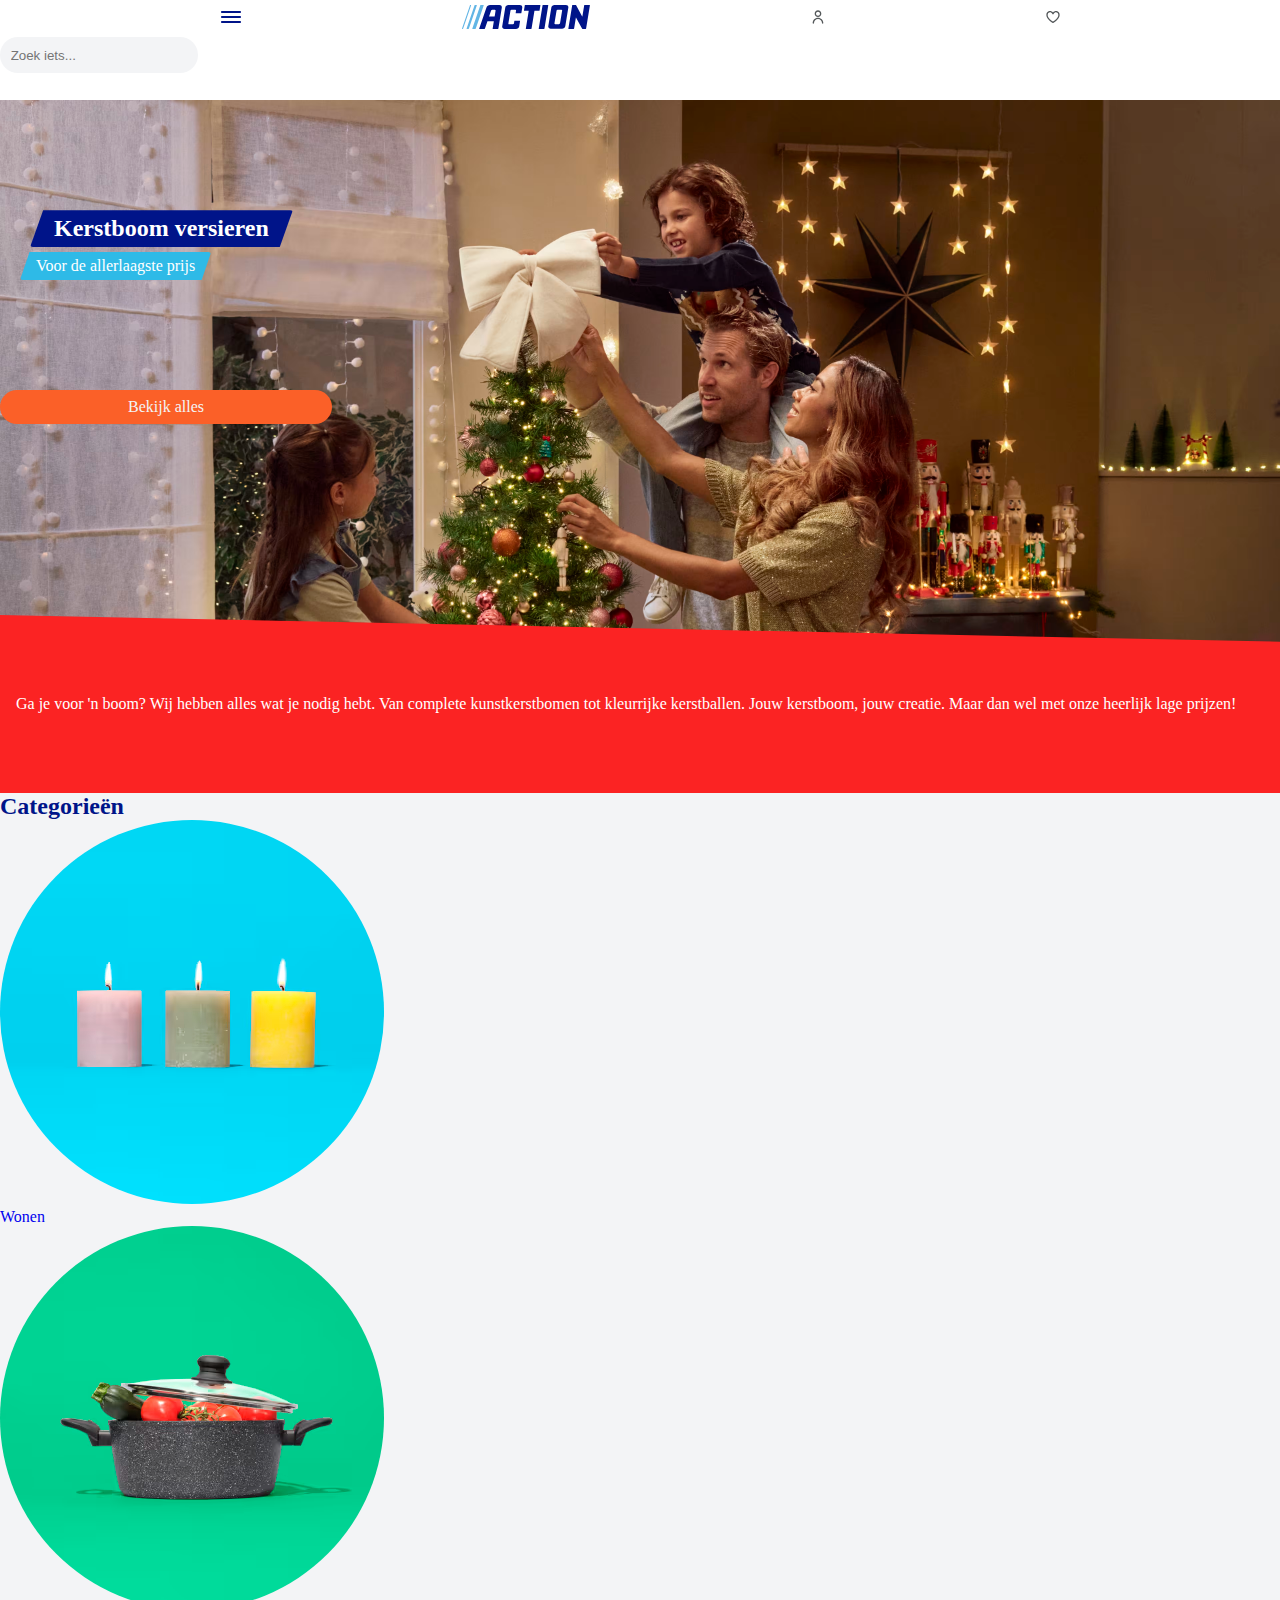
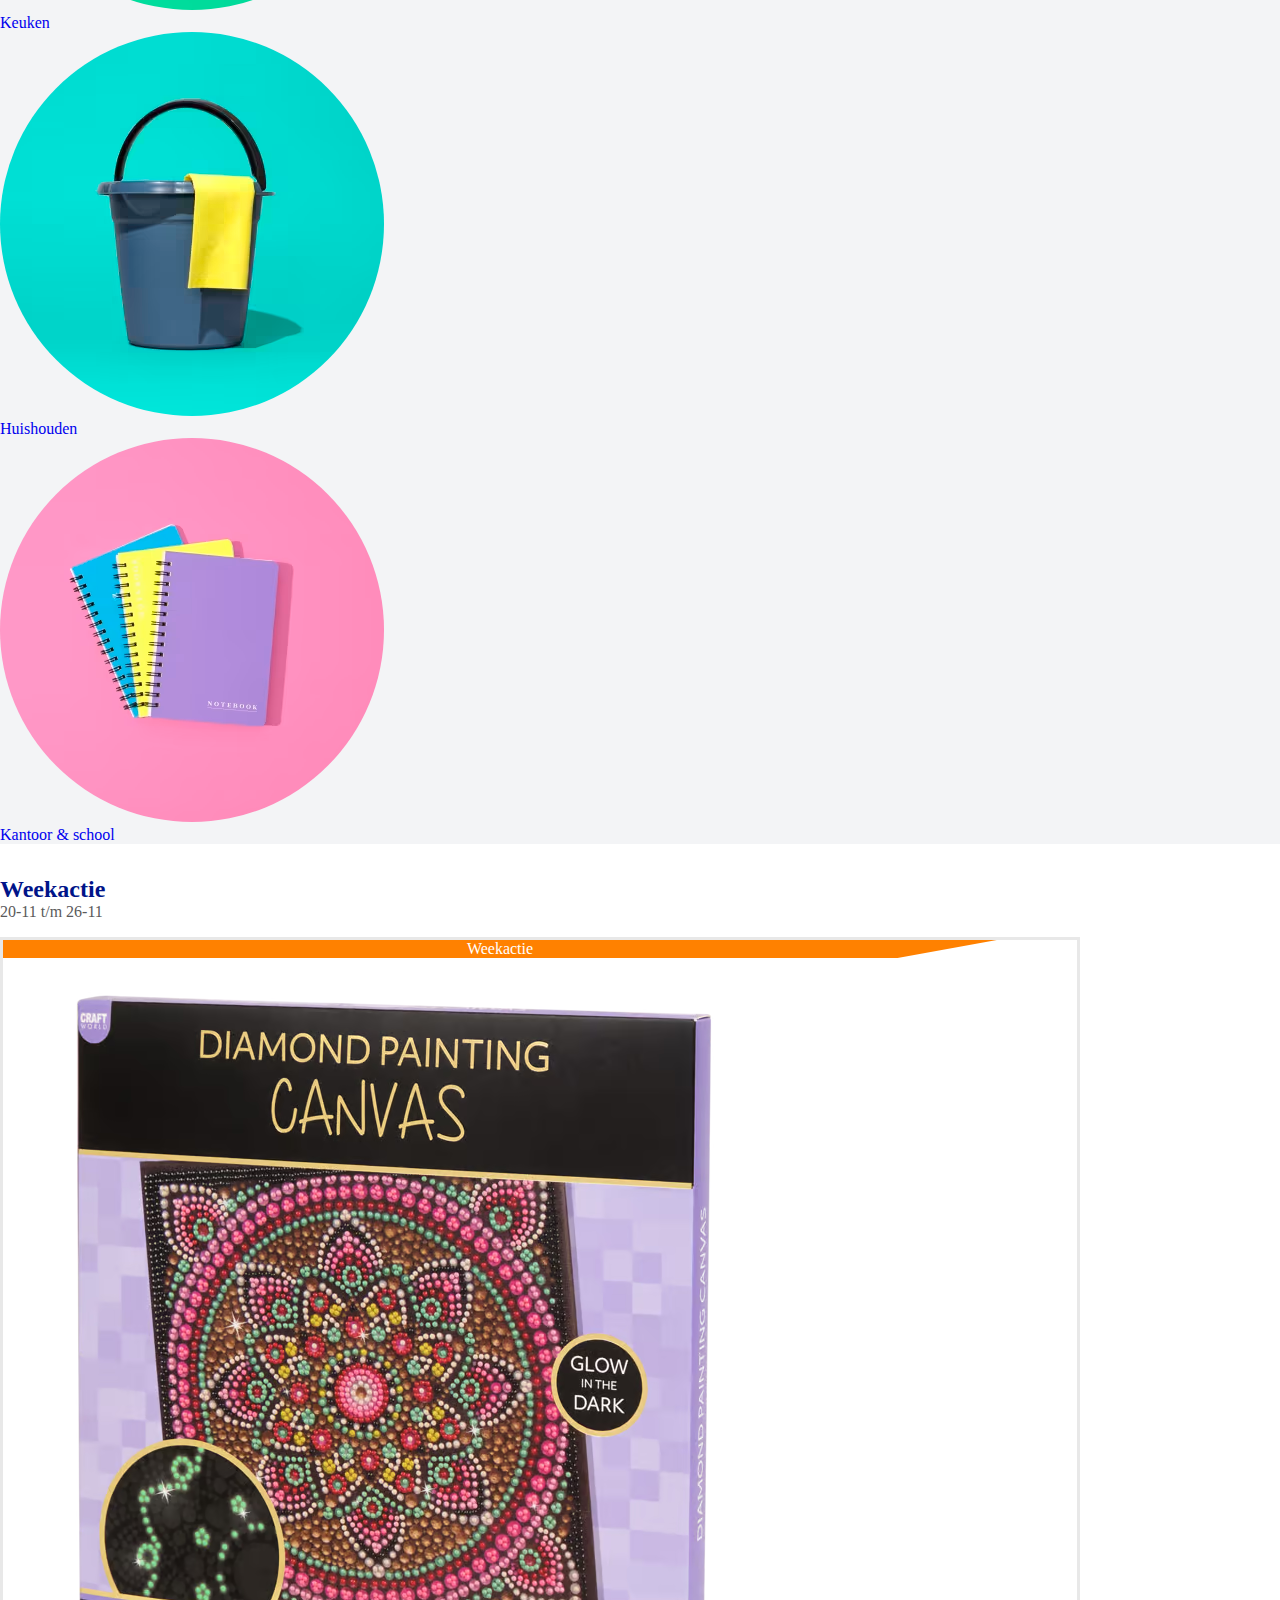
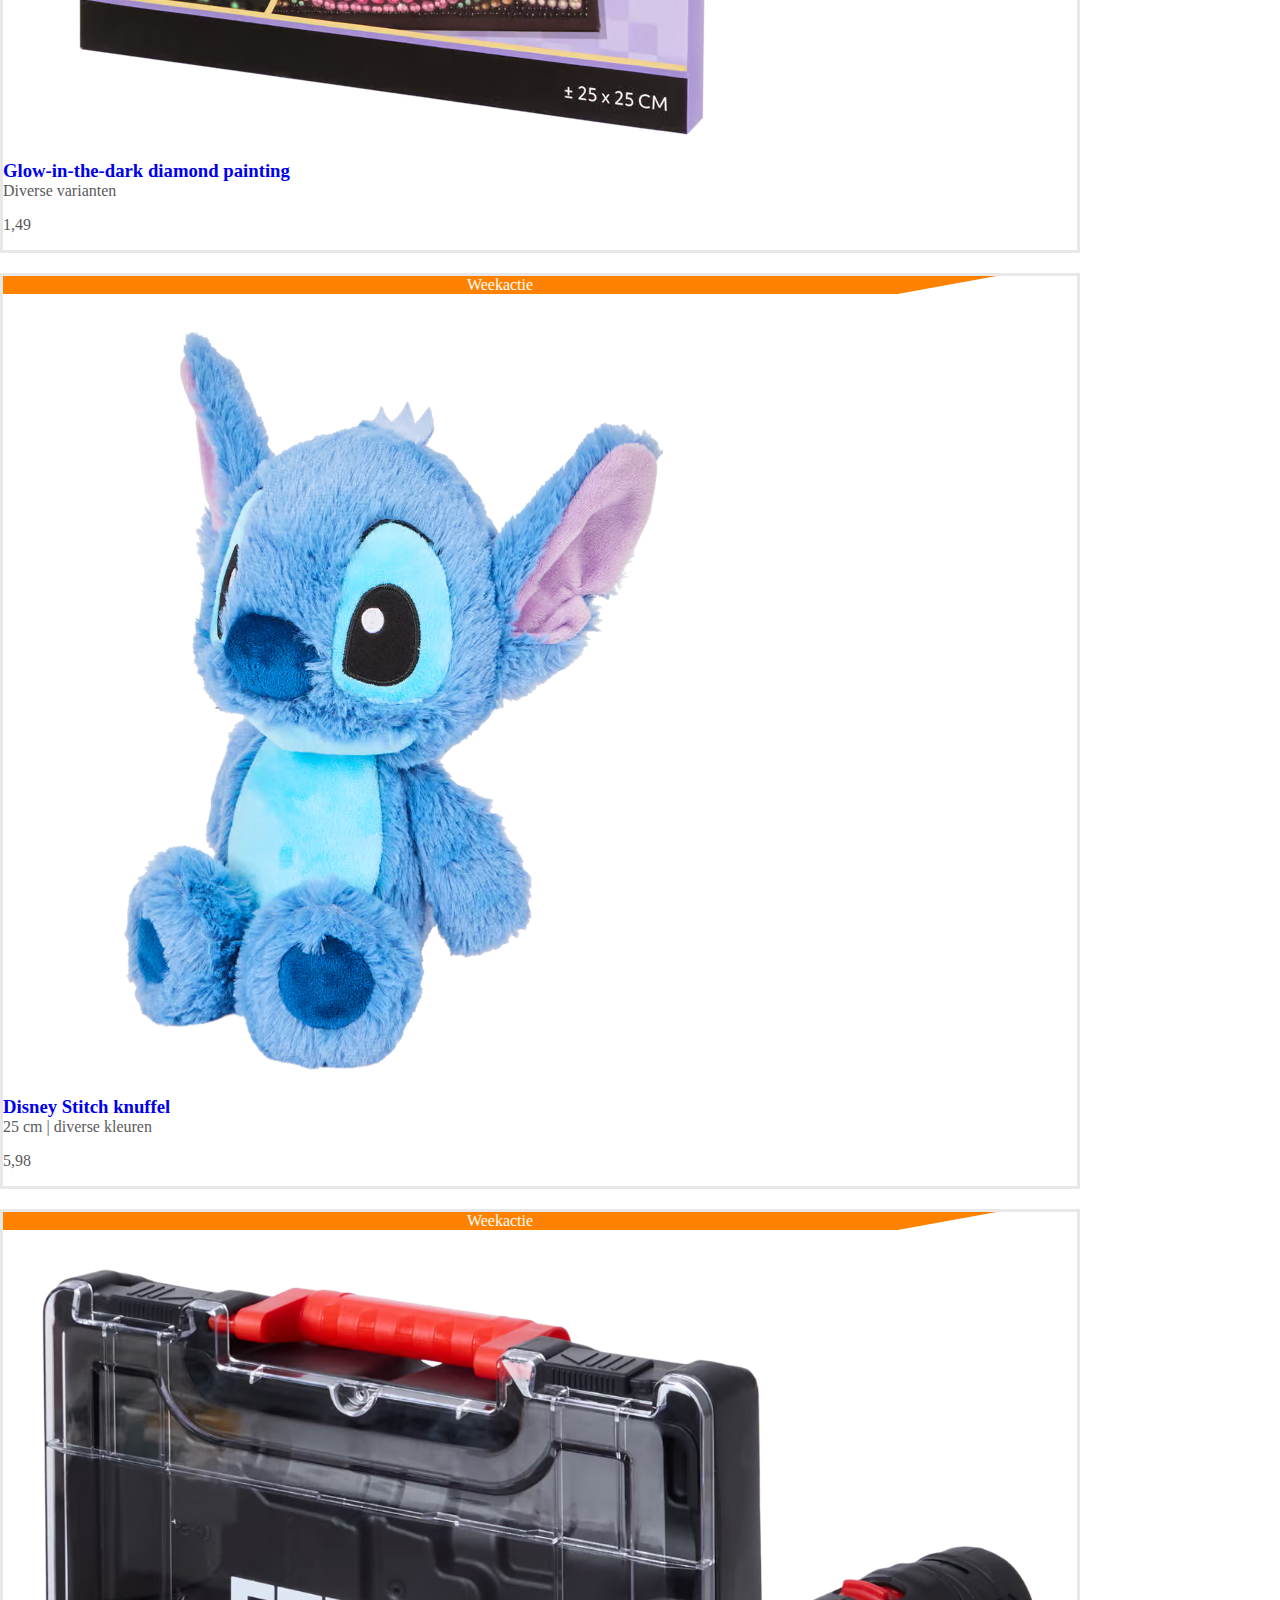
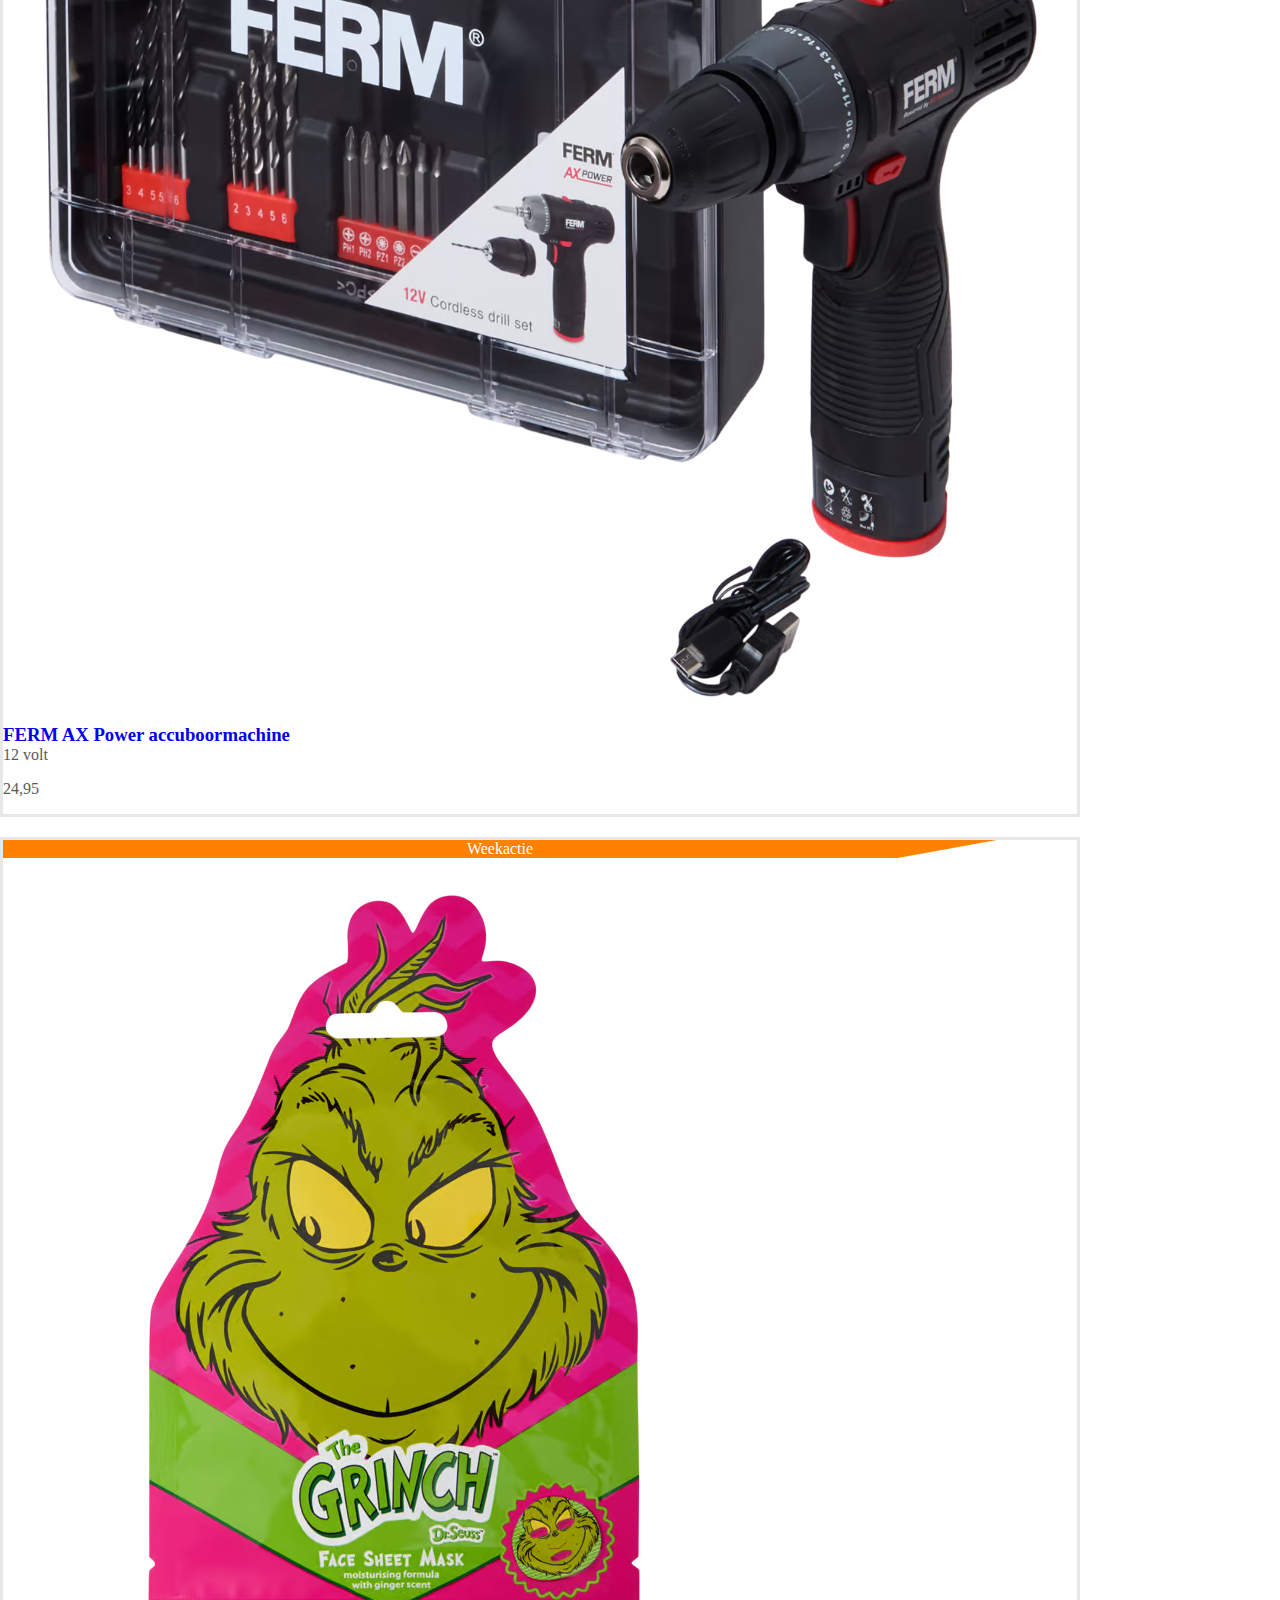
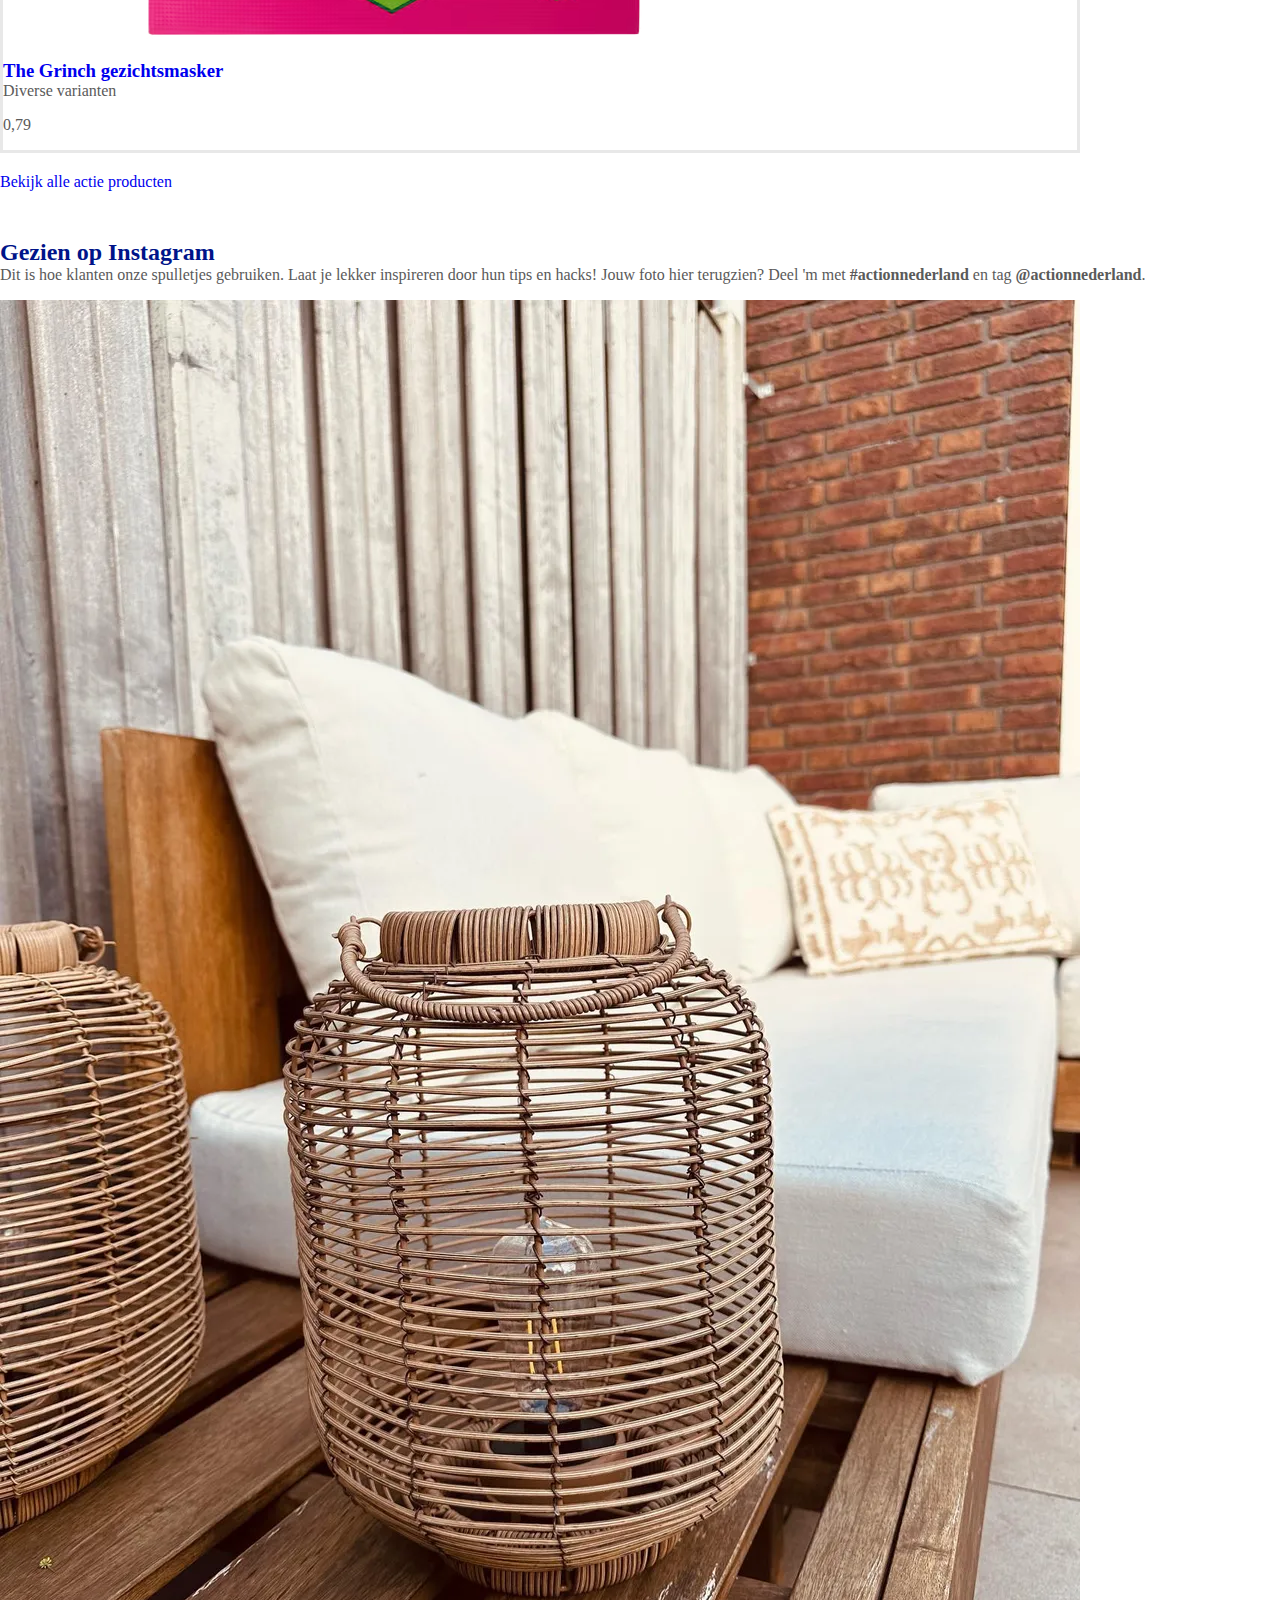
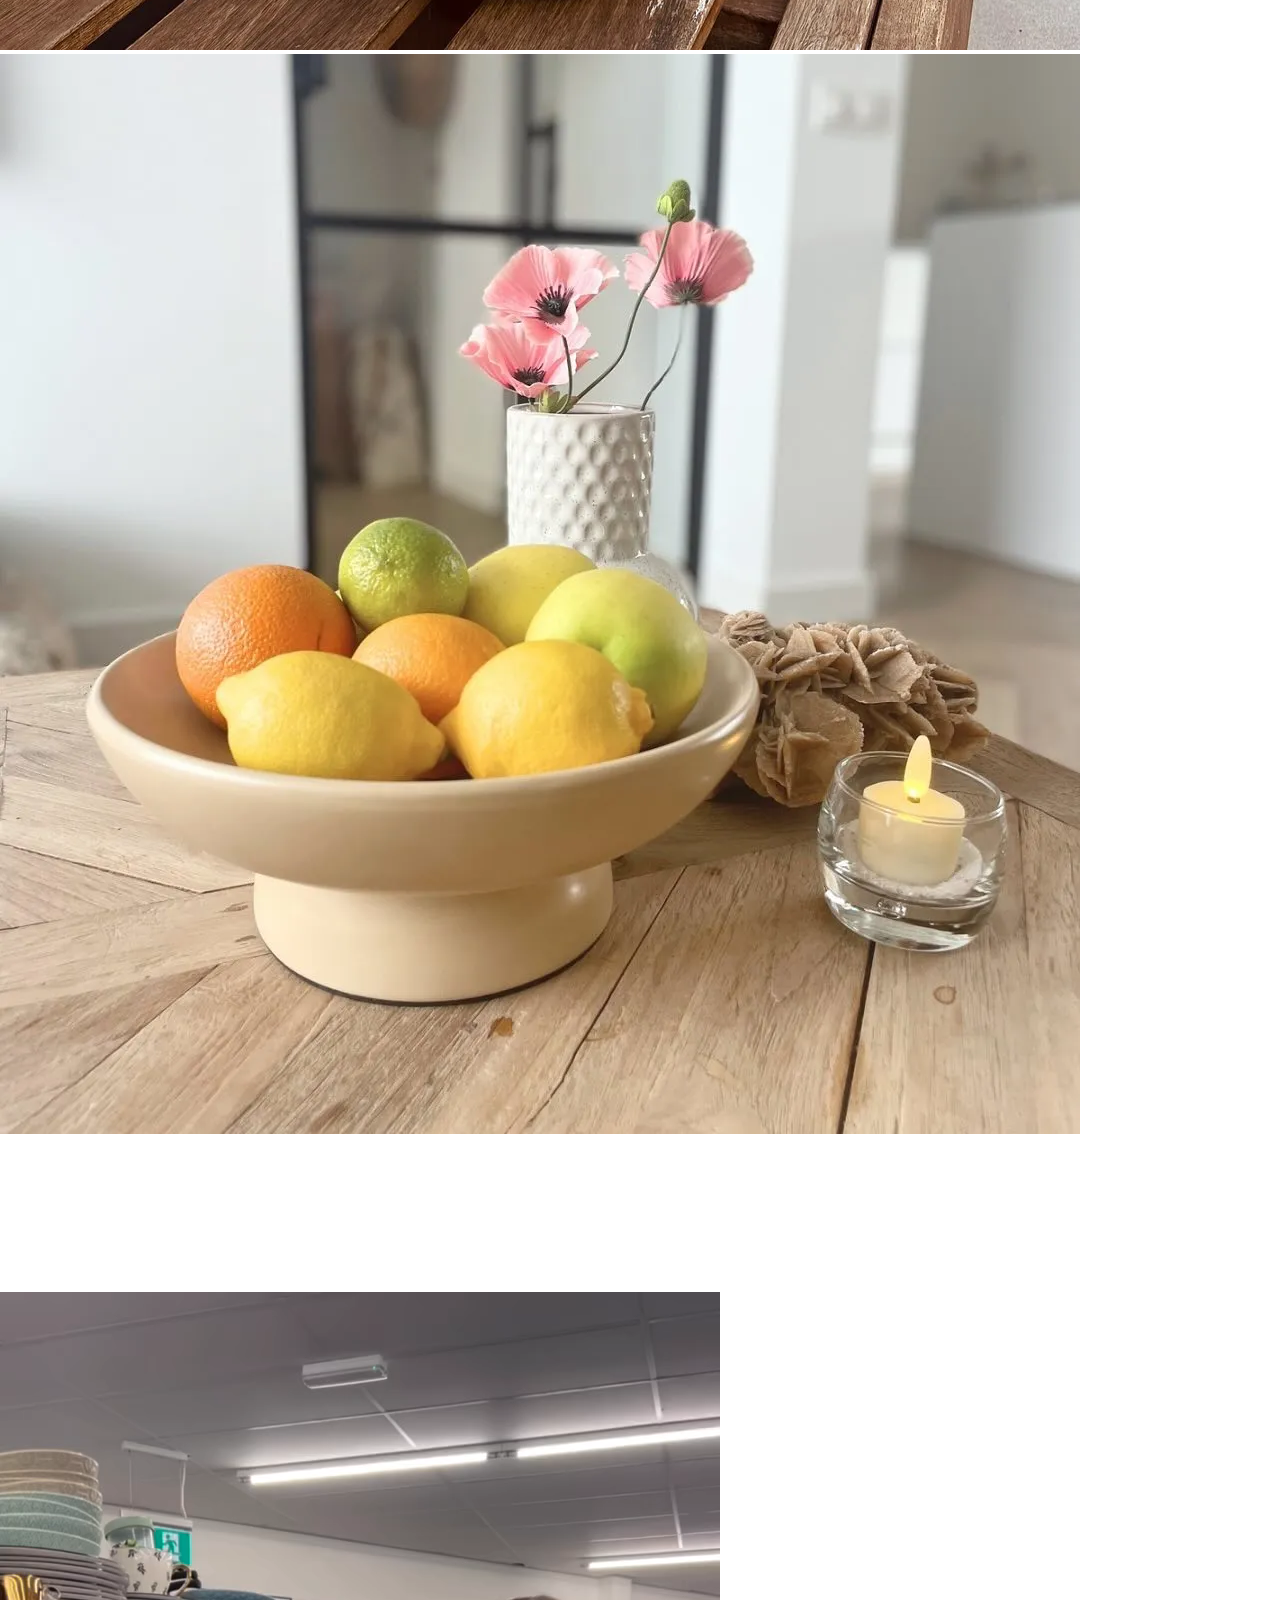
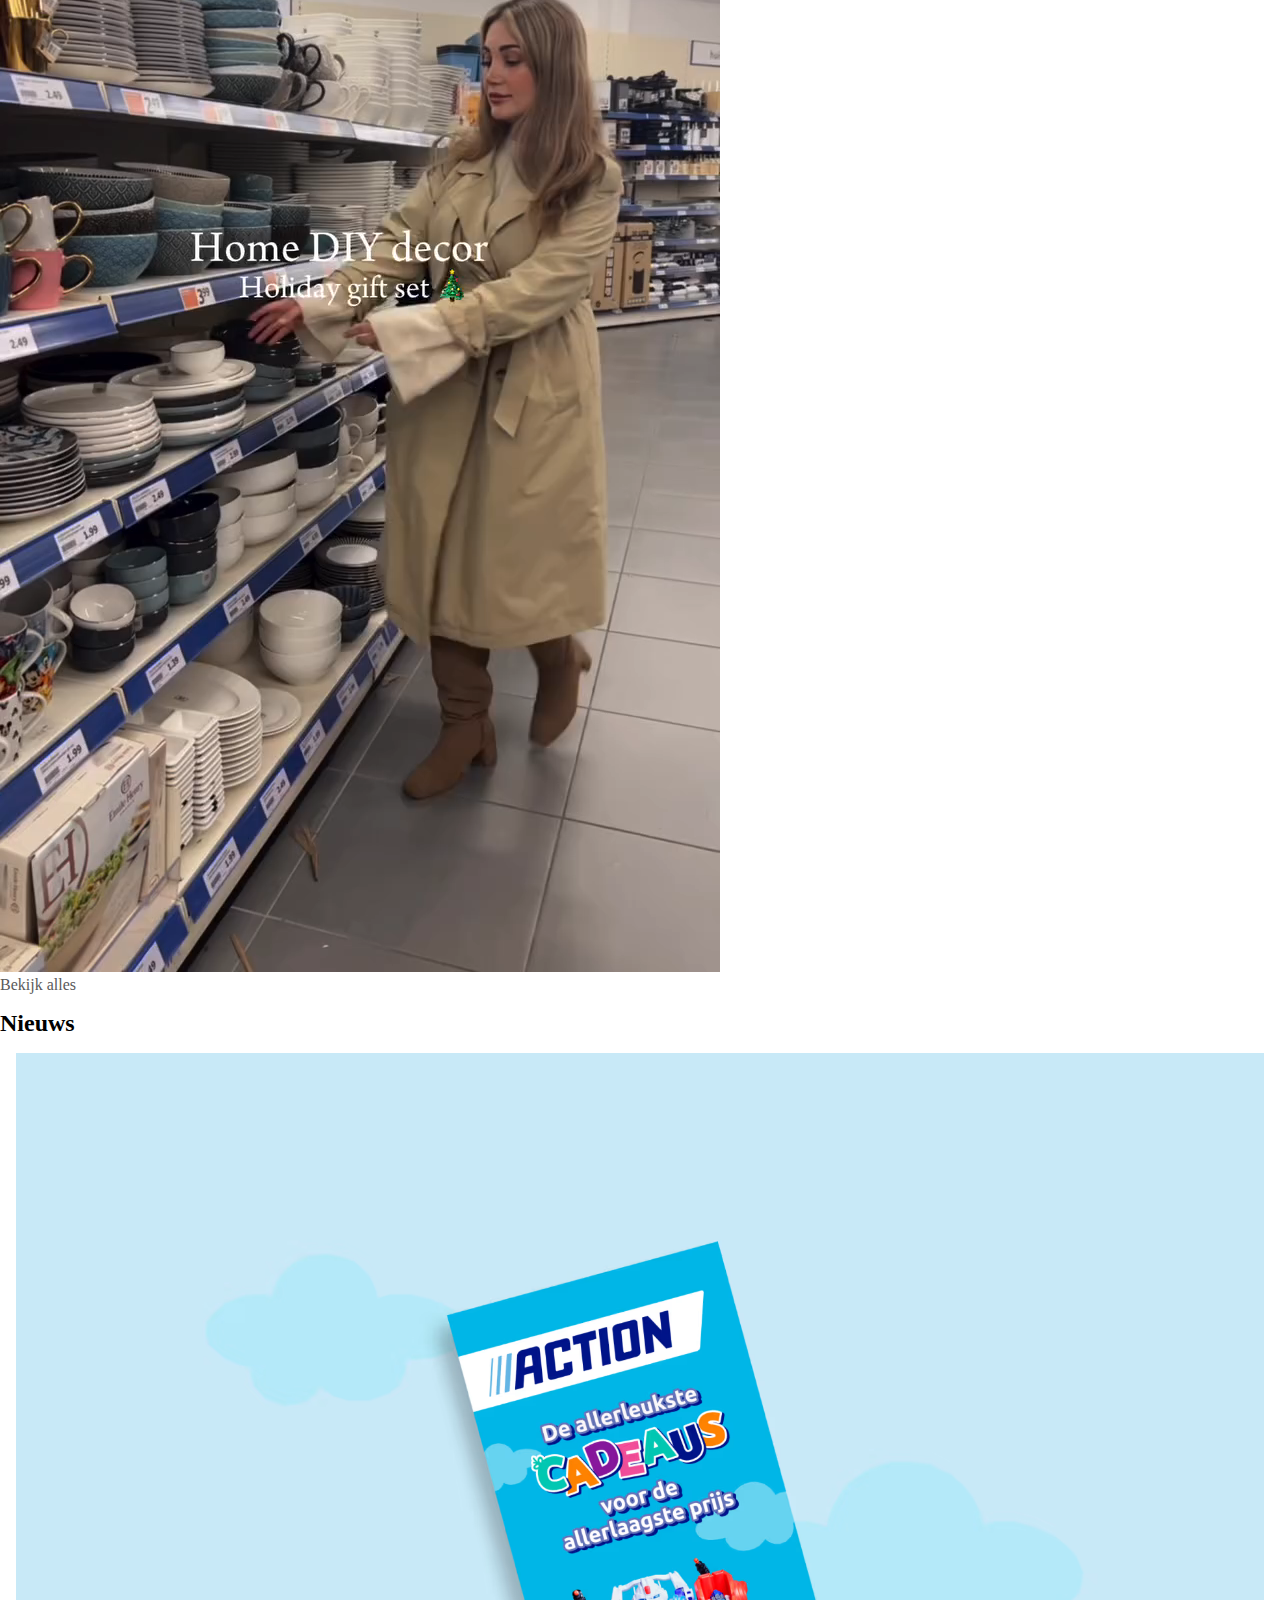
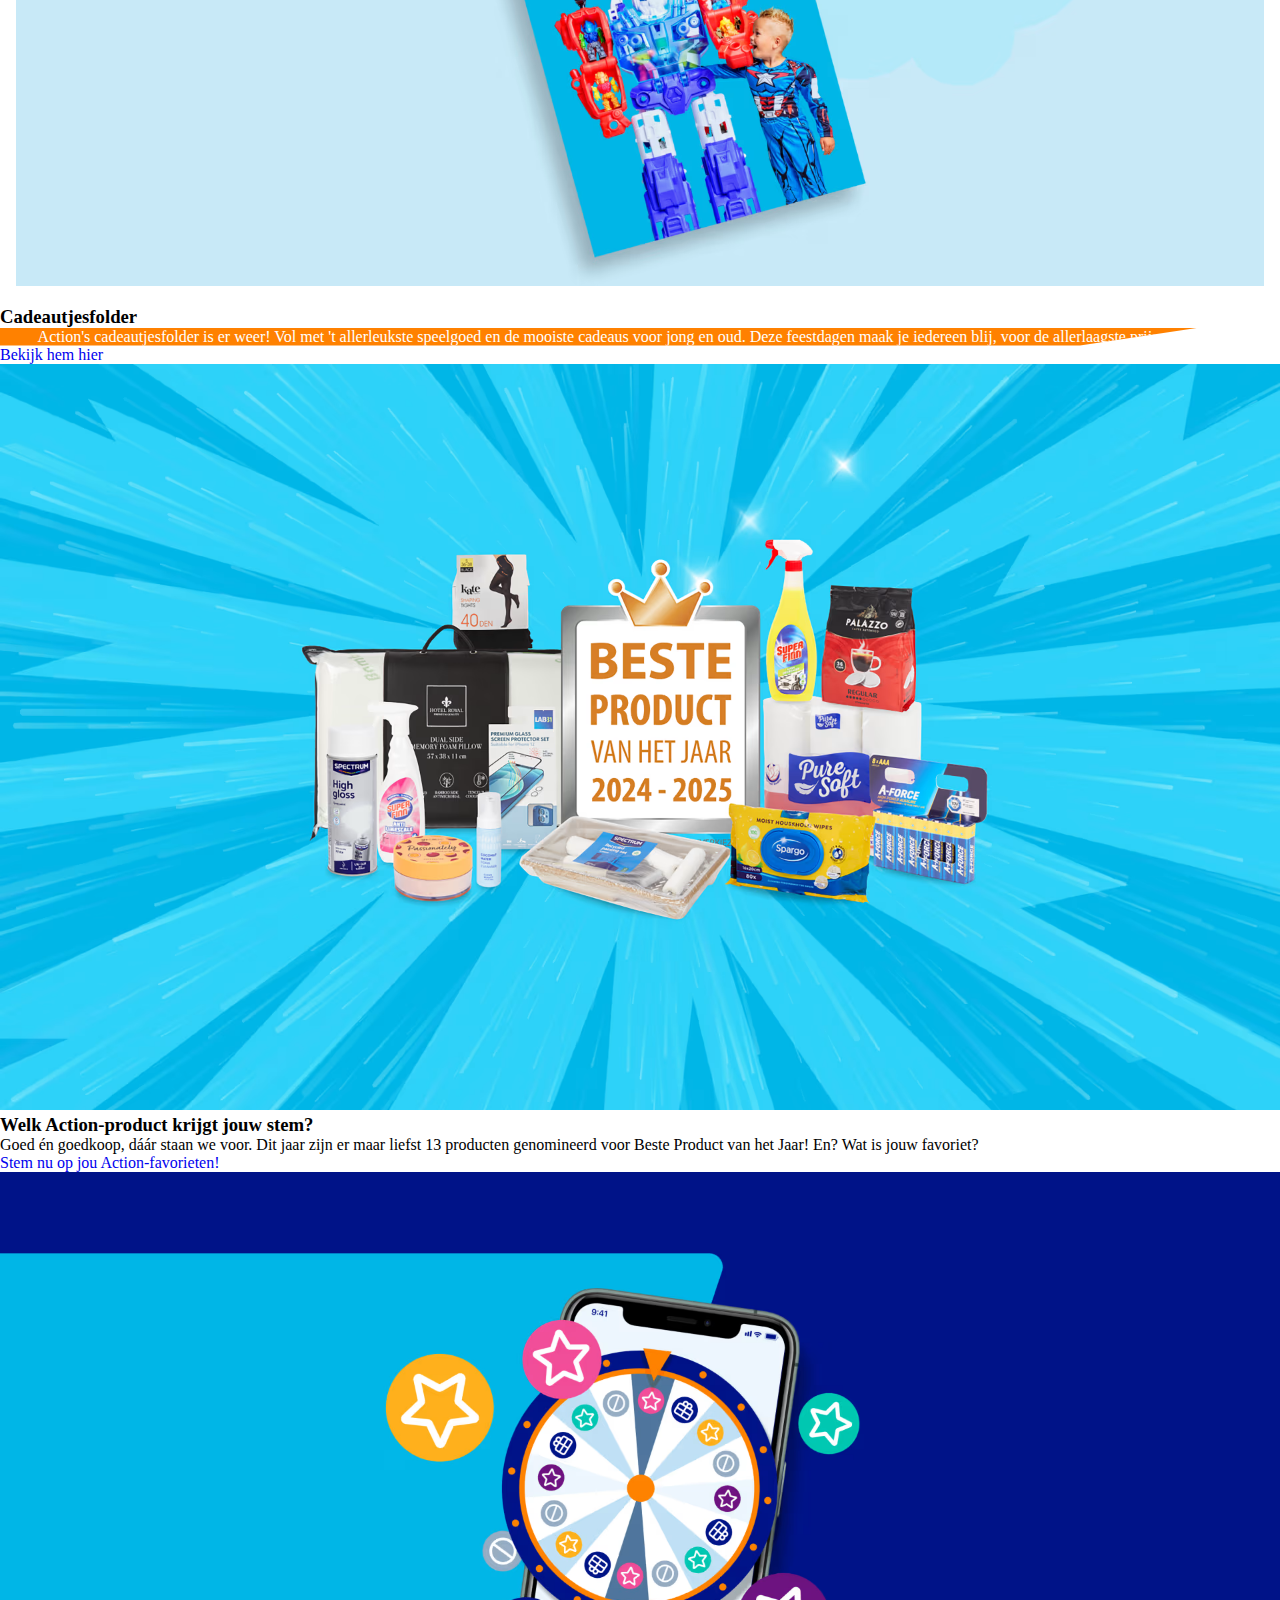
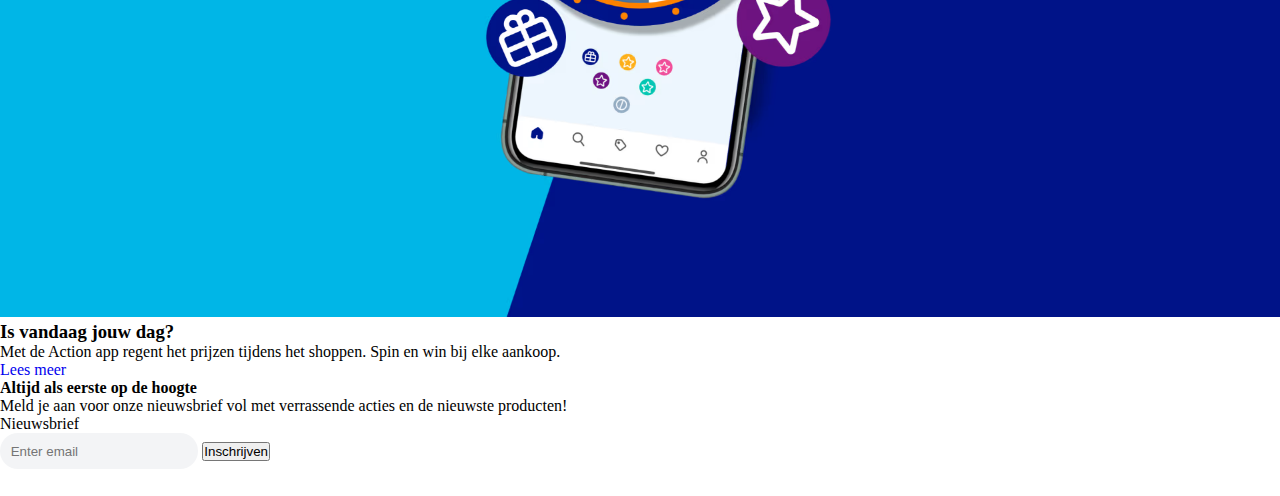
==== commit ccc8ea03: "Add files via upload" ====
--- a/index.html
+++ b/index.html
@@ -3,13 +3,17 @@
 	
 <head>
 	<meta charset="UTF-8">
-	<meta name="author" content="jouw naam">
+	<meta name="author" content="Jayden Karg">
 	<meta name="viewport" content="width=device-width, initial-scale=1">
 	
 	<title>Action</title>
 	
 	<link href="styles/style.css" rel="stylesheet">
 	<link rel="icon" type="image/svg+xml" href="images/action-logo-titel.png">
+
+	<link rel="preconnect" href="https://fonts.googleapis.com">
+	<link rel="preconnect" href="https://fonts.gstatic.com" crossorigin>
+	<link href="https://fonts.googleapis.com/css2?family=Expletus+Sans:ital,wght@0,400..700;1,400..700&family=Montserrat:ital,wght@0,100..900;1,100..900&family=Saira+Condensed:wght@100;200;300;400;500;600;700;800;900&family=Ubuntu:ital,wght@0,300;0,400;0,500;0,700;1,300;1,400;1,500;1,700&display=swap" rel="stylesheet">
 </head>
 
 <body>
@@ -21,10 +25,10 @@
 		<button><svg width="16" height="16" viewBox="0 0 24 24" fill="none" xmlns="http://www.w3.org/2000/svg"><g id=" Heart_01"><path id="Vector" d="M12 21.0001C11.8325 21.0001 11.6655 20.9581 11.5142 20.8741C11.126 20.6583 2 15.5138 2 9.00006C2 5.33456 4.21776 3.57529 6.29346 3.15149C8.46436 2.71109 10.6211 3.55333 12 5.26373C13.3799 3.55233 15.5371 2.71199 17.707 3.15149C19.7822 3.57529 22 5.33456 22 9.00006C22 15.5138 12.874 20.6583 12.4854 20.8741C12.335 20.9581 12.167 21.0001 12 21.0001ZM7.3999 5.04108C7.1558 5.04108 6.91846 5.06499 6.69336 5.11139C5.00676 5.45569 4 6.90926 4 9.00006C4 13.5846 10.1968 17.7286 12 18.837C13.8037 17.7286 20 13.5846 20 9.00006C20 6.90926 18.9932 5.45569 17.3066 5.11139C15.8252 4.81059 13.8281 5.45654 12.9199 7.58594C12.7627 7.95464 12.4004 8.19385 12 8.19385C11.5991 8.19385 11.2373 7.95454 11.0801 7.58594C10.3105 5.78034 8.7554 5.04108 7.3999 5.04108Z" fill="#54585a"></path></g></svg></button>
 	</header>
 
-	<label>
-		zoeken
-		<input type="search" placeholder="Waar ben je naar op zoek?">
-	</label>
+	<form>
+        <input type="text" placeholder="Zoek iets...">
+        
+    </form>
 
 	<section>
 		<img src="images/kerstmis_decoratie.jpg" alt="Ouders met kinderen die de kerstboom versieren ">
@@ -36,7 +40,7 @@
 			kerstballen. Jouw kerstboom, jouw creatie. Maar 
 			dan wel met onze heerlijk lage prijzen!
 			</p>
-			<a href="#">Bekijk alles</a>
+			<a href="#" aria-label="Bekijk de kerstbomen voor de allerlaagste prijs">Bekijk alles</a>
 	</section>
 
 	<section>
@@ -45,32 +49,27 @@
 			<li>
 				<a href="https://www.action.com/nl-nl/c/wonen/">
 					<img src="images/wonen.avif" alt="Drie kaarsen">
-					<h3>Wonen</h3>
+					<p>Wonen</p>
 				</a>
 			</li>	
-		</ul>
-
-		<ul>
+		
+
 			<li>
 				<a href="https://www.action.com/nl-nl/c/wonen/">
 					<img src="images/keuken.avif" alt="stoofpot met groente">
-					<h3>Keuken</h3>
+					<p>Keuken</p>
 				</a>
 				
 			</li>	
-		</ul>
-
-		<ul>
+
 			<li>
 				<a href="https://www.action.com/nl-nl/c/wonen/"><img src="images/huishouden.avif" alt="Schoonmaakemmer met gele doek"></a>
-				<a href="https://www.action.com/nl-nl/c/wonen/"><h3>Huishouden</h3></a>
-			</li>	
-		</ul>
-
-		<ul>
+				<a href="https://www.action.com/nl-nl/c/wonen/"><p>Huishouden</p></a>
+			</li>	
+
 			<li>
 				<a href="https://www.action.com/nl-nl/c/wonen/"><img src="images/kantoor&school.avif" alt="Drie schriften"></a>
-				<a href="https://www.action.com/nl-nl/c/wonen/"><h3>Kantoor & school</h3></a>
+				<a href="https://www.action.com/nl-nl/c/wonen/"><p>Kantoor & school</p></a>
 			</li>	
 		</ul>
 	</section>
@@ -78,47 +77,57 @@
 	<section>
 		<h2>Weekactie</h2>
 		<p>20-11 t/m 26-11</p>
-		<a href="https://www.action.com/nl-nl/p/3208504/glow-in-the-dark-diamond-painting/">
-			<article>
-				<p>Weekactie</p>
-				<img src="images/diamond-painting.avif" alt="Canvas diamond painting">
-				<h3>Glow-in-the-dark diamond painting</h3>
-				<p>Diverse varianten</p>
-				<p>1,49/st</p>
-			</article>
-		</a>
-
-		<a href="https://www.action.com/nl-nl/p/3205031/disney-stitch-knuffel/">
-			<article>
-				<p>Weekactie</p>
-				<img src="images/disney-stitch-knuffel.avif" alt="Disney Stitch knuffel">
-				<h3>Disney Stitch knuffel</h3>
-				<p>25 cm | diverse kleuren</p>
-				<p>5,98/st</p>
-			</article>
-		</a>
-
-		<a href="https://www.action.com/nl-nl/p/3206479/ferm-ax-power-accuboormachine/">
-			<article>
-				<p>Weekactie</p>
-				<img src="images/ferm-ax-power-accuboormachine.avif" alt="Accuboormachine">
-				<h3>FERM AX Power accuboormachine</h3>
-				<p>12 volt</p>
-				<p>24,95/st</p>
-			</article>
-		</a>
-
-		<a href="https://www.action.com/nl-nl/p/3208168/the-grinch-gezichtsmasker/">
-			<article>
-				<p>Weekactie</p>
-				<img src="images/the-grinch-gezichtsmasker.avif" alt="Grinch gezichtsmasker">
-				<h3>The Grinch gezichtsmasker</h3>
-				<p>Diverse varianten</p>
-				<p>0,79/st</p>
-			</article>
-		</a>
-
+		<ul>
+			<li>
+			<a href="https://www.action.com/nl-nl/p/3208504/glow-in-the-dark-diamond-painting/">
+				<article>
+					<p>Weekactie</p>
+					<img src="images/diamond-painting.avif" alt="Canvas diamond painting">
+					<h3>Glow-in-the-dark diamond painting</h3>
+					<p>Diverse varianten</p>
+					<p>1,49</p>
+				</article>
+			</a>
+			</li>
+
+			<li>
+			<a href="https://www.action.com/nl-nl/p/3205031/disney-stitch-knuffel/">
+				<article>
+					<p>Weekactie</p>
+					<img src="images/disney-stitch-knuffel.avif" alt="Disney Stitch knuffel">
+					<h3>Disney Stitch knuffel</h3>
+					<p>25 cm | diverse kleuren</p>
+					<p>5,98</p>
+				</article>
+			</a>
+			</li>
+
+			<li>
+			<a href="https://www.action.com/nl-nl/p/3206479/ferm-ax-power-accuboormachine/">
+				<article>
+					<p>Weekactie</p>
+					<img src="images/ferm-ax-power-accuboormachine.avif" alt="Accuboormachine">
+					<h3>FERM AX Power accuboormachine</h3>
+					<p>12 volt</p>
+					<p>24,95</p>
+				</article>
+			</a>
+			</li>
+
+			<li>
+			<a href="https://www.action.com/nl-nl/p/3208168/the-grinch-gezichtsmasker/">
+				<article>
+					<p>Weekactie</p>
+					<img src="images/the-grinch-gezichtsmasker.avif" alt="Grinch gezichtsmasker">
+					<h3>The Grinch gezichtsmasker</h3>
+					<p>Diverse varianten</p>
+					<p>0,79</p>
+				</article>
+			</a>
+			</li>
+	</ul>
 		<a href="https://www.action.com/nl-nl/weekactie/">Bekijk alle actie producten</a>
+	
 	</section>
 
 	<section>
@@ -135,7 +144,7 @@
 			<li><a href="https://www.instagram.com/reel/DCMtyUXoq14/"><video src="images/sint-kerstcadeau-tips.mp4"></video></a></li>
 			<li><a href="https://www.instagram.com/reel/DCCkQ55KgcA/"><video src="images/diy-gift-set.mp4"></video></a></li>
 		</ul>
-		<a href="https://www.action.com/nl-nl/inspiratie-action-fans/"><p>Bekijk alles</p></a>
+		<a href="https://www.action.com/nl-nl/inspiratie-action-fans/" aria-label="Bekijk alle social media posts hier"><p>Bekijk alles</p></a>
 	</section>
 
 	<section>
@@ -149,7 +158,7 @@
 				jong en oud. Deze feestdagen maak je iedereen 
 				blij, voor de allerlaagste prijs. 
 			</p>
-			<a href="https://www.action.com/nl-nl/cadeaufolder/">Bekijk hem hier</a>
+			<a href="https://www.action.com/nl-nl/cadeaufolder/" aria-label="Bekijk de Action folder hier">Bekijk hem hier</a>
 		</article>
 
 		<article>
@@ -170,52 +179,27 @@
 				Met de Action app regent het prijzen tijdens het shoppen. 
 				Spin en win bij elke aankoop.
 			</p>
-			<a href="https://www.action.com/nl-nl/spin-en-win/">Lees meer</a>
+			<a href="https://www.action.com/nl-nl/spin-en-win/" aria-label="Lees meer over de spin-en-win actie">Lees meer</a>
 		</article>
 	</section>
 
 
 	<Footer>
-	<p>Altijd als eerste op de hoogte</p>
+	<p>
+		<strong>Altijd als eerste op de hoogte</strong>
+	</p>
 	<p>
 		Meld je aan voor onze nieuwsbrief vol met verrassende 
 		acties en de nieuwste producten!
 	</p>
 	<section>
-		<form action="">
-			<label for id="naam"></label>
-			<input type="text" id="naam">
-		</form>
-		<button>Inschrijven voor de nieuwsbrief</button>
-		
-	</section>
-
-	<section>
-		<p>Klantenservice</p>
-		<ul>
-			<li><a href="https://www.action.com/nl-nl/klantenservice/"><p>Klantenservice</p></a></li>
-			<li><a href="https://www.action.com/nl-nl/klantenservice/veelgestelde-vragen/"><p>Veelgestelde vragen</p></a></li>
-			<li><a href="https://www.action.com/nl-nl/winkels/"><p>Winkels</p></a></li>
-			<li><a href="https://www.action.com/nl-nl/klantenservice/belangrijke-productinformatie/"><p>Belangrijke productinformatie</p></a></li>
-			<li><a href="https://www.action.com/nl-nl/saldo-cadeaukaart-checken/"><p>Saldo cadeaukaart</p></a></li>
-		</ul>
-	</section>
-
-	<section>
-		<p>Over Action</p>
-		<ul>
-			<li><a href="https://www.action.com/nl-nl/app/"><p>Download de Action app</p></a></li>
-			<li><a href="https://www.action.com/nl-nl/over-ons/"><p>Over ons</p></a></li>
-			<li><a href="https://nl.action.jobs/"><p>Werken bij Action</p></a></li>
-			<li><a href="https://www.action.com/nl-nl/newsroom/"><p>Persinformatie</p></a></li>
-			<li><a href="https://www.action.com/nl-nl/duurzaamheid/"><p>Duurzaamheid</p></a></li>
-			<li><a href="https://www.action.com/nl-nl/over-action/winkelruimte-gezocht/"><p>Winkelruimte gezocht</p></a></li>
-			<li><a href="https://www.action.com/nl-nl/eigen-merken/"><p>Eigen merk</p></a></li>
-			<li><a href="https://www.action.com/nl-nl/prijswinnaars/"><p>Prijswinnaars</p></a></li>
-		</ul>
-	</section>
+		<form action="email">Nieuwsbrief</form>
+		<input type="email" id="email" name="email" placeholder="Enter email">
+		<!--korte hint of voorbeeldtekst weer te geven in een invoerveld, voordat de gebruiker iets invoert.-->
+		<button type="submit">Inschrijven</button>
+	</section>
+
 </Footer>
-	
 	<script defer src="scripts/script.js"></script>
 </body>
 	
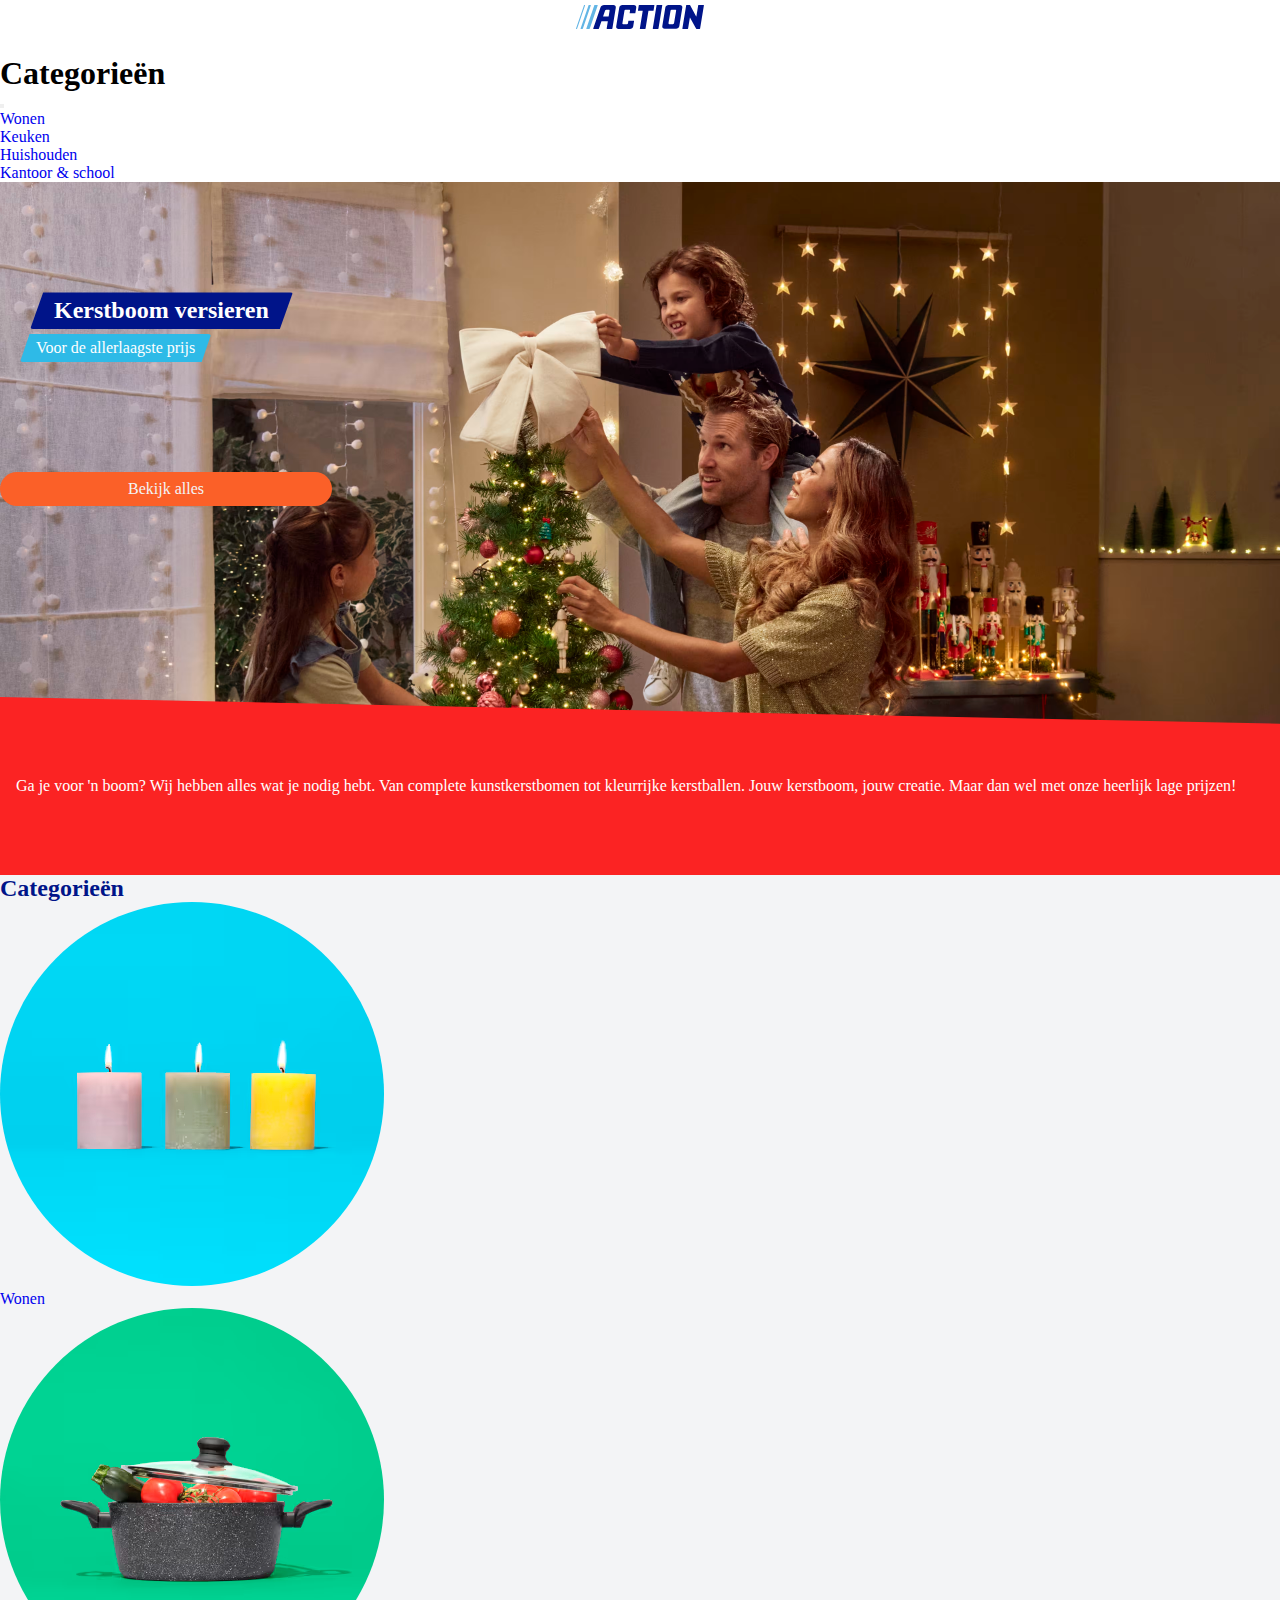
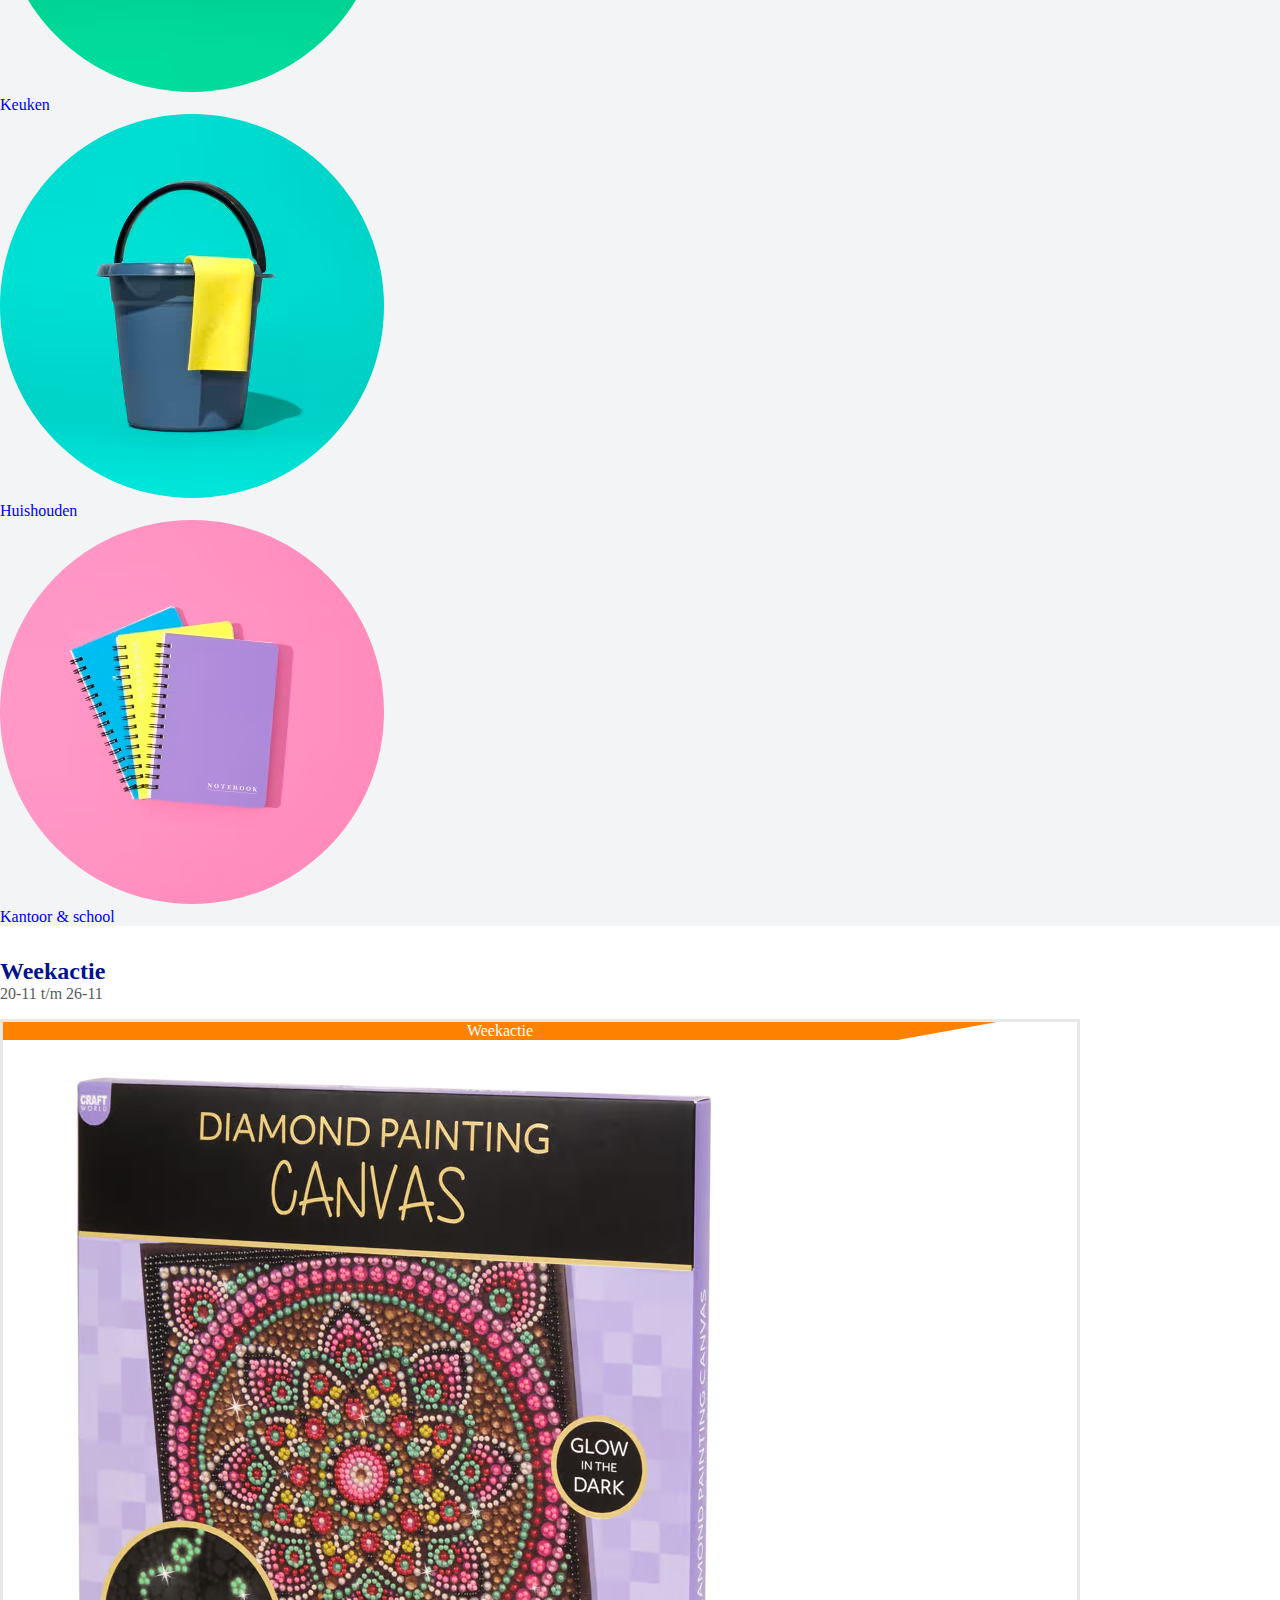
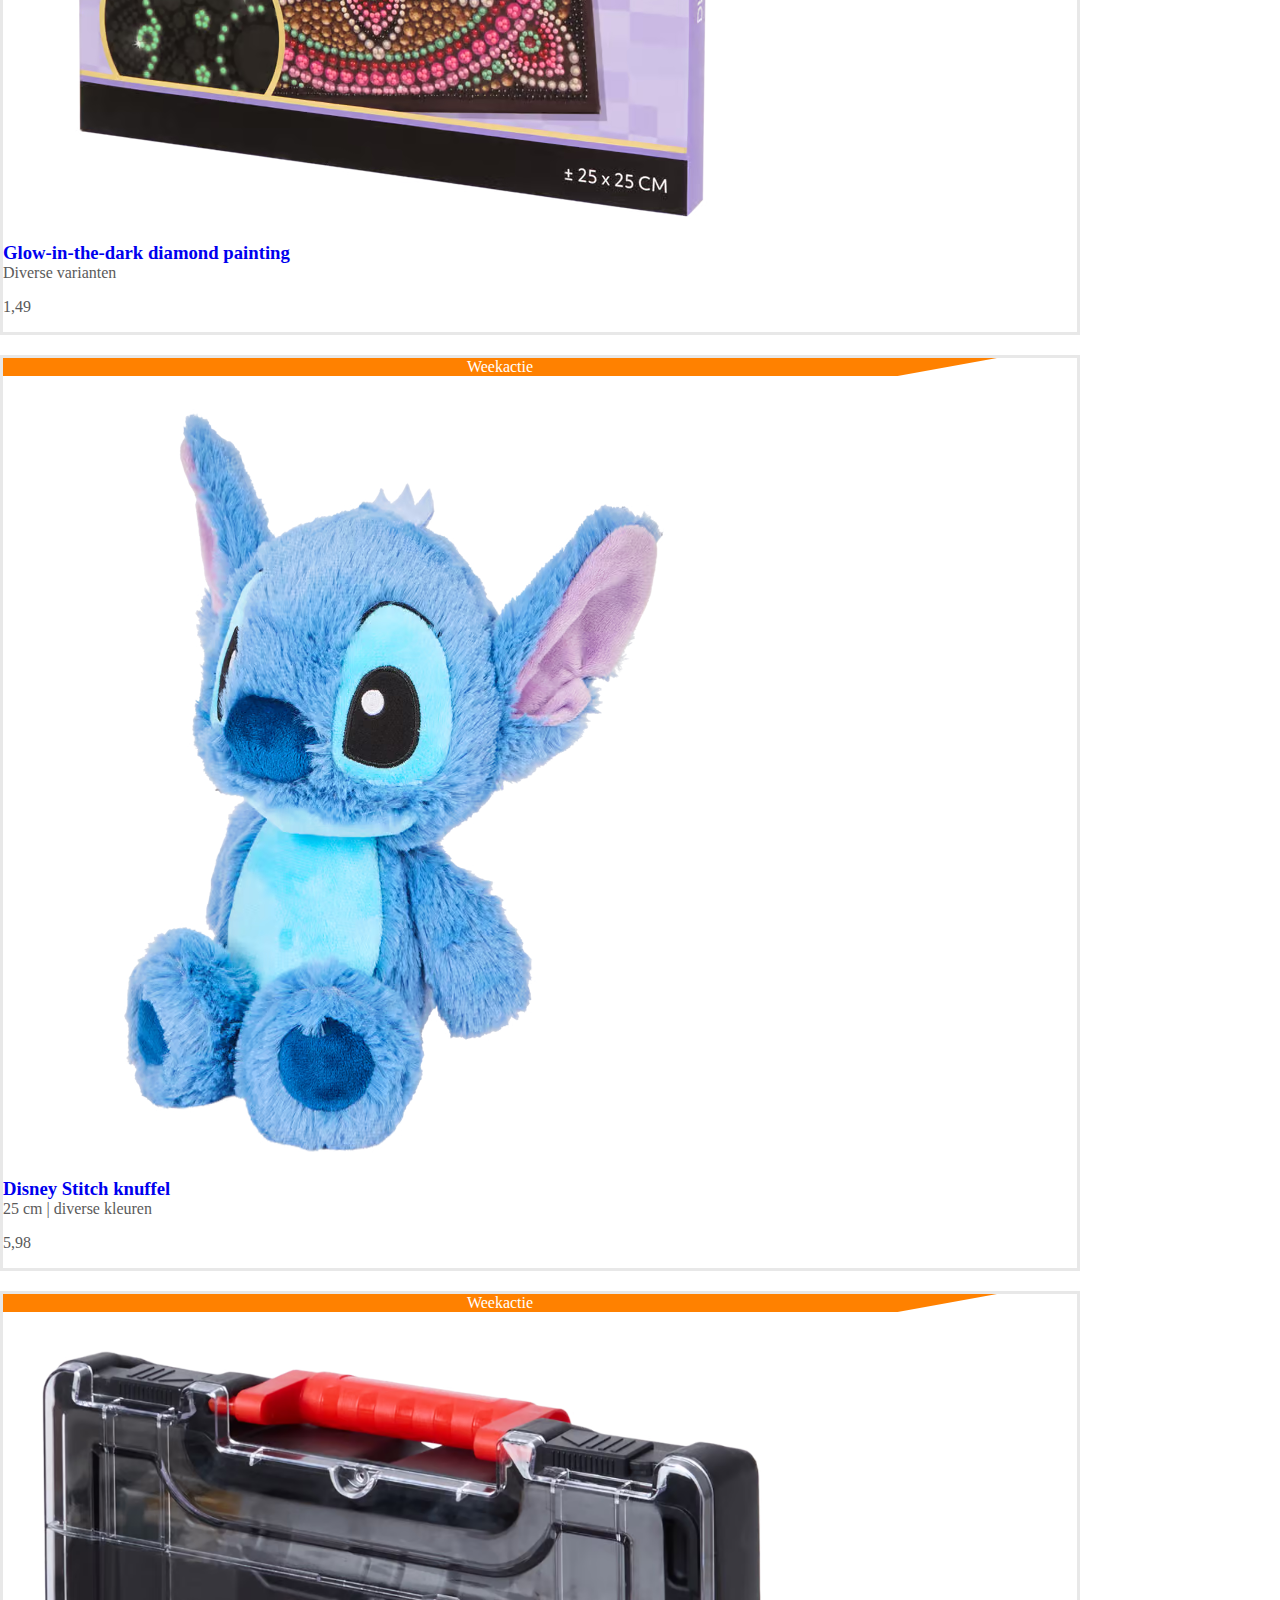
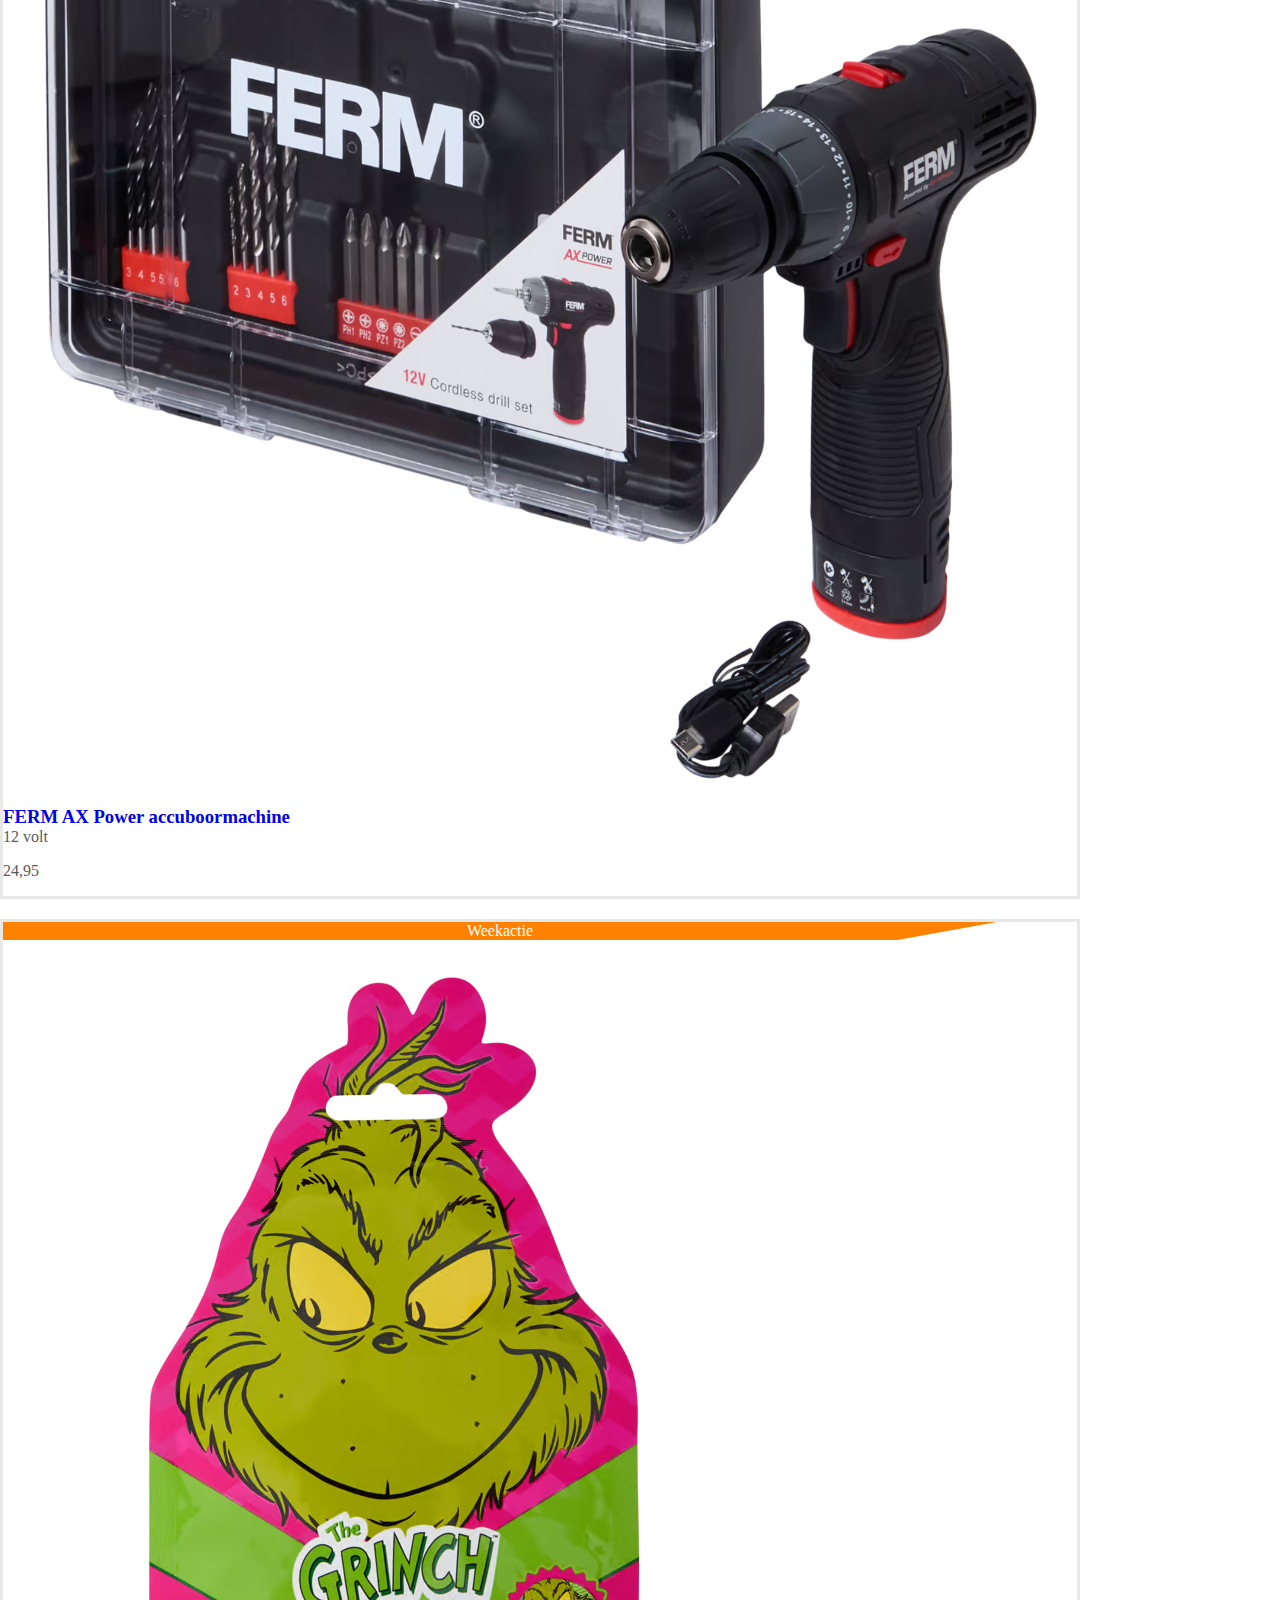
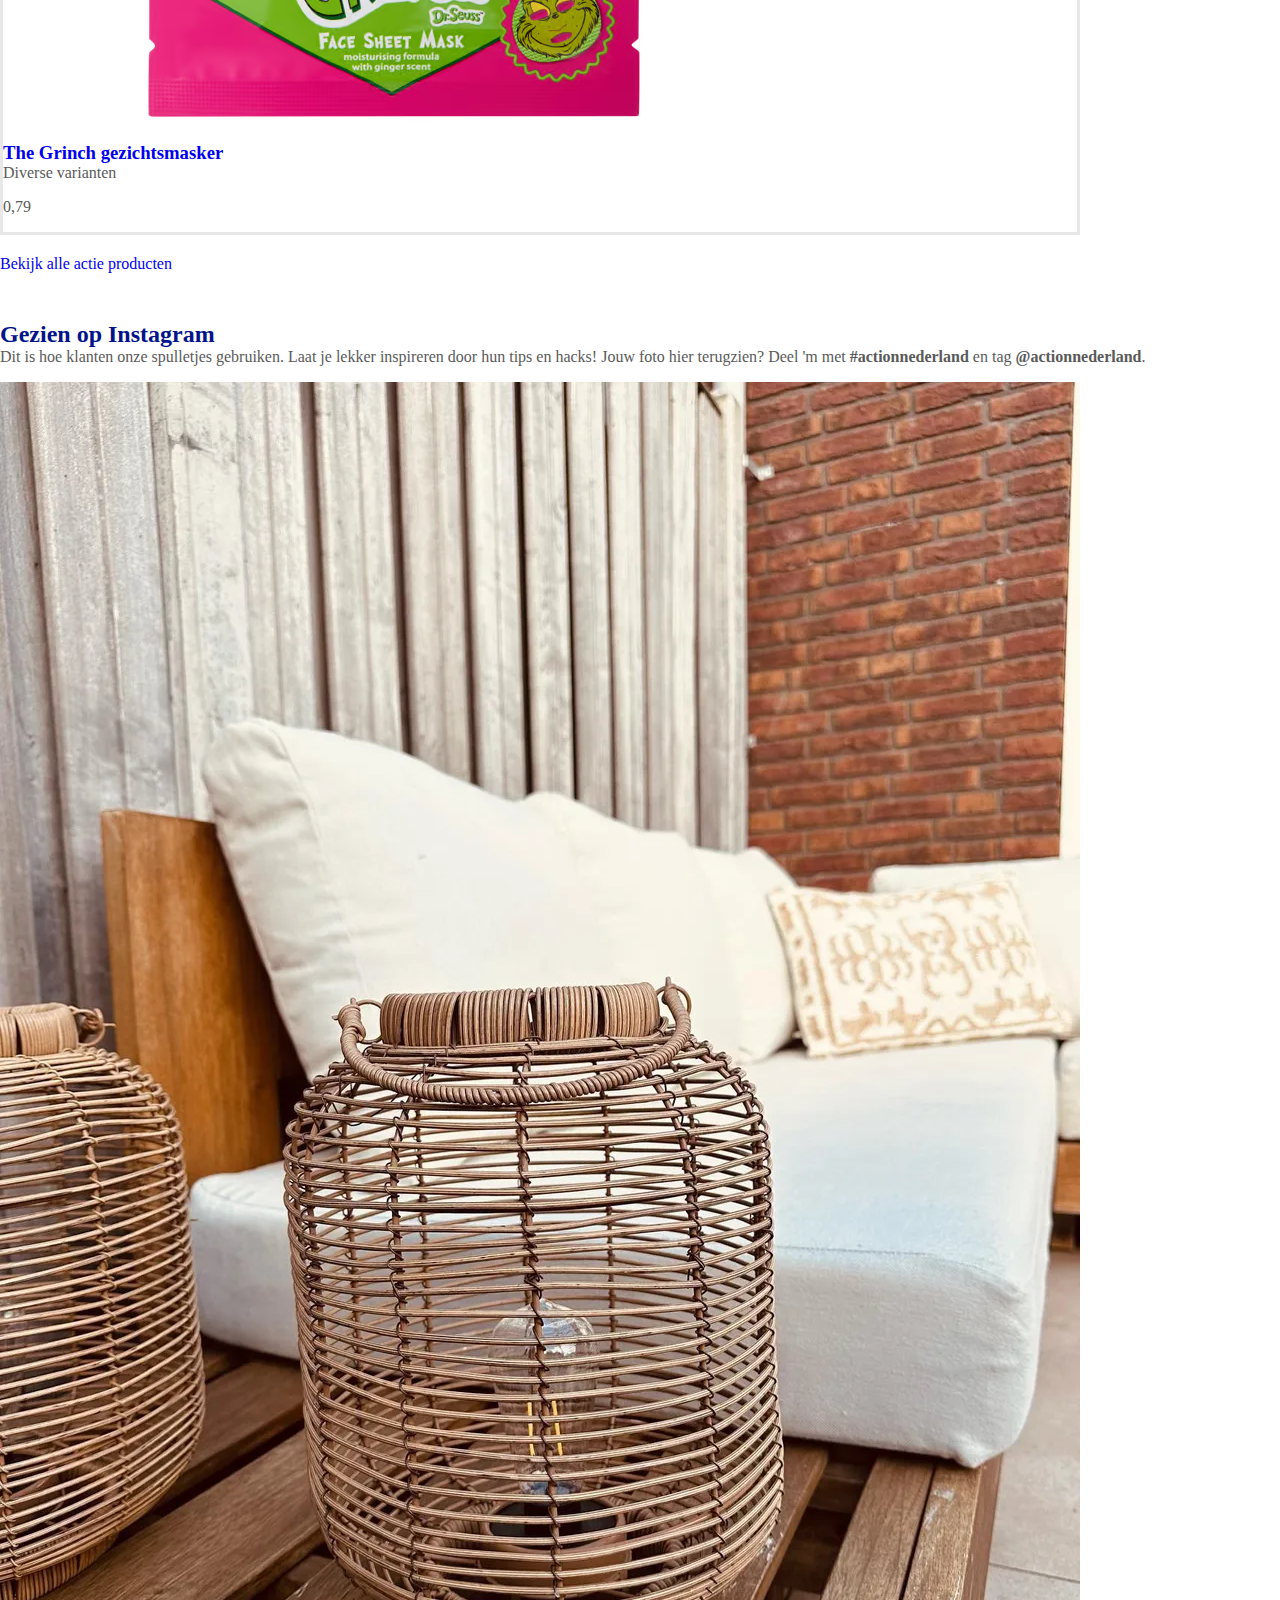
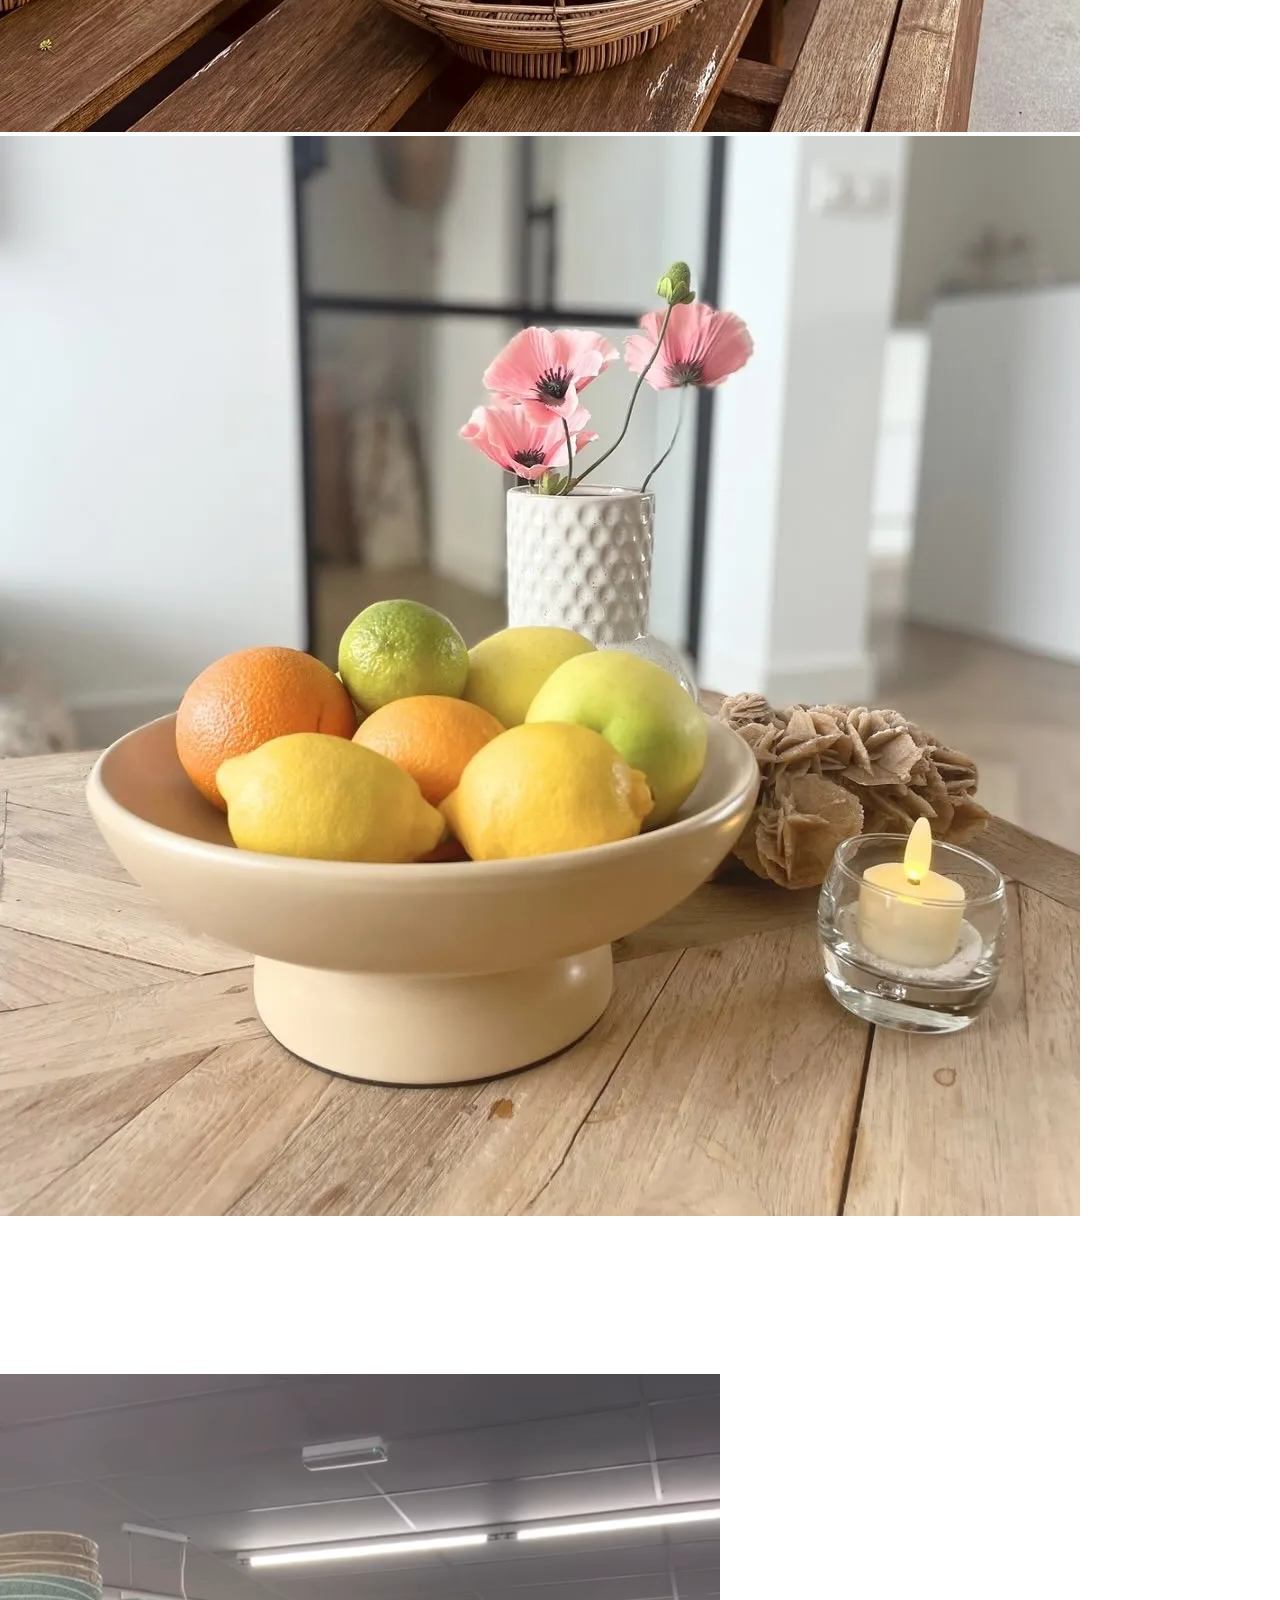
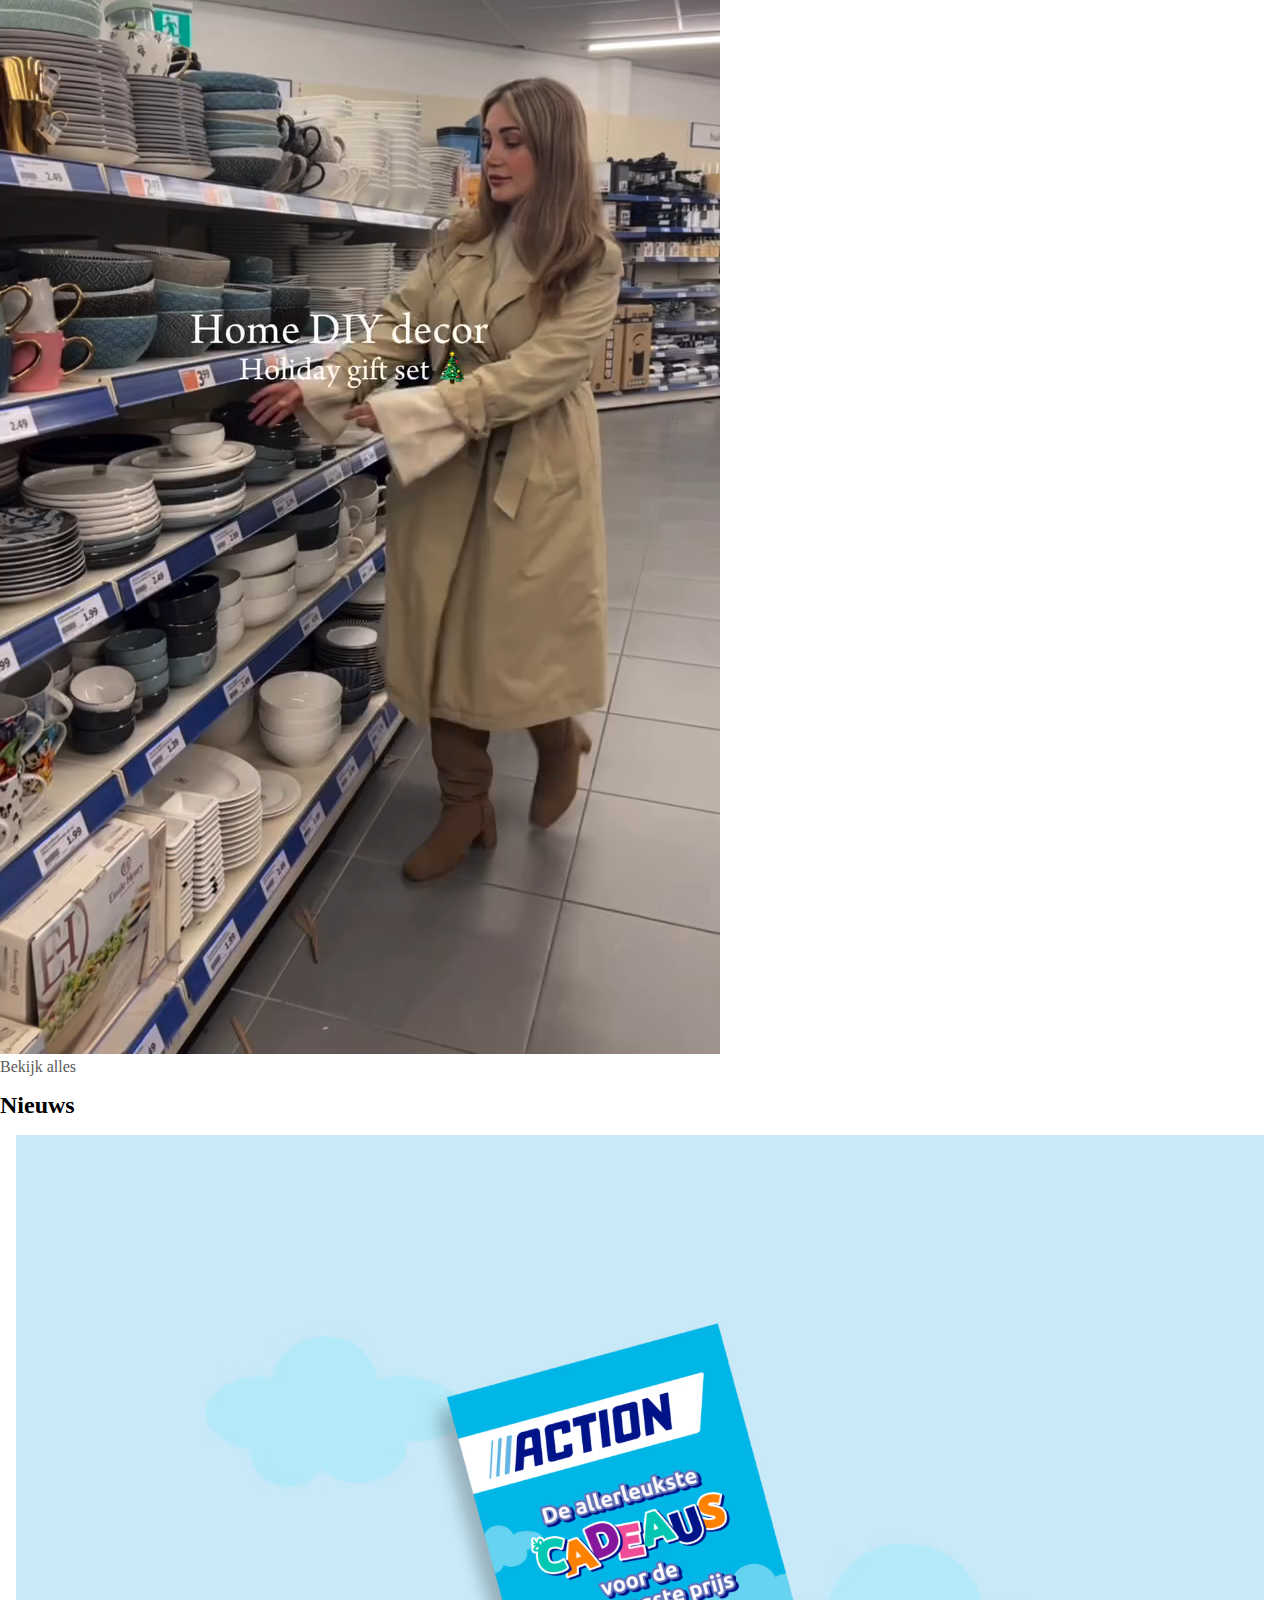
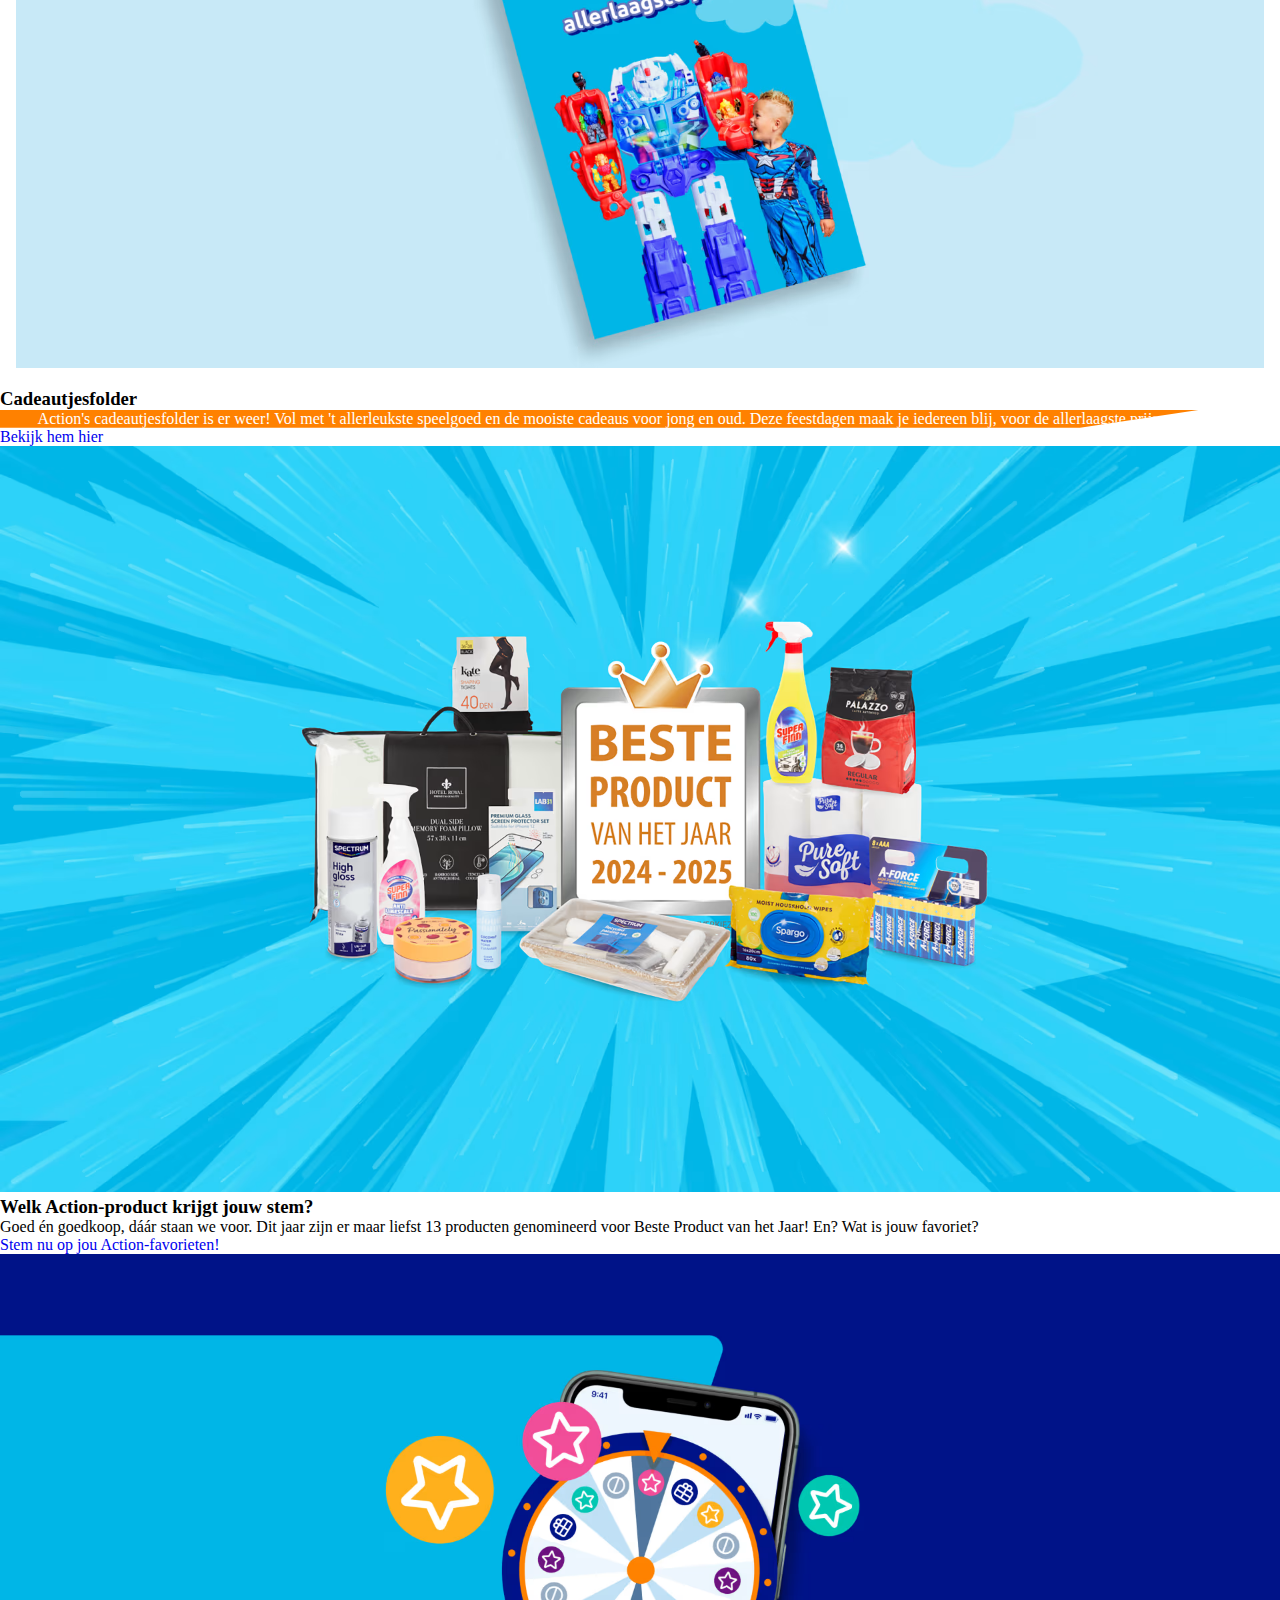
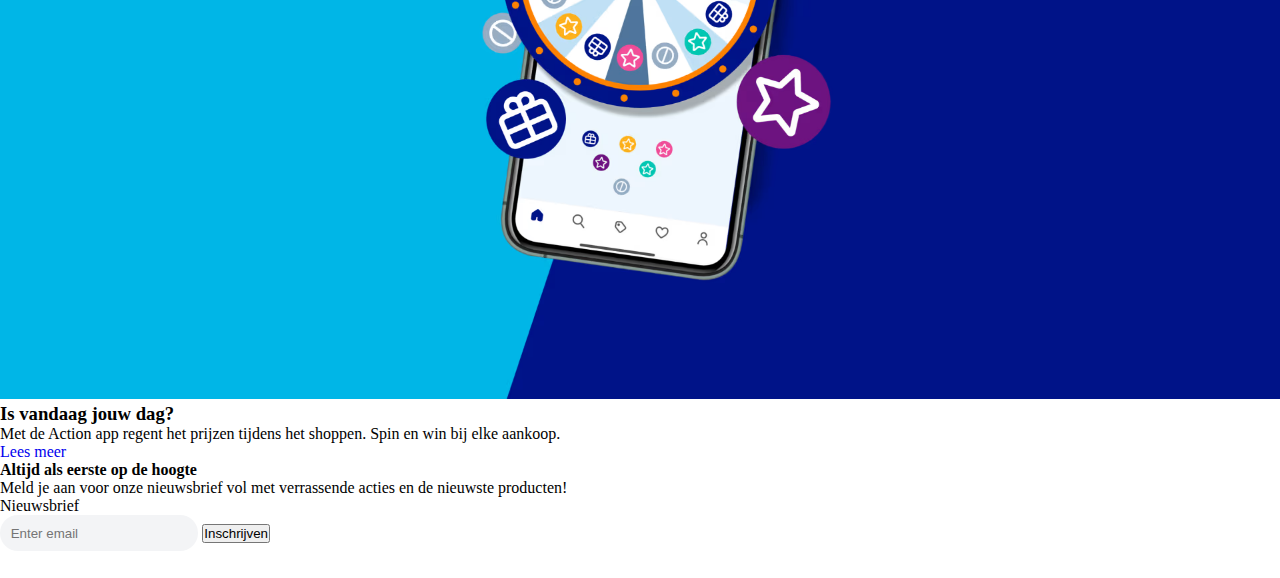
==== commit f8ddcca5: "Add files via upload" ====
--- a/index.html
+++ b/index.html
@@ -17,18 +17,33 @@
 </head>
 
 <body>
-
 	<header>
-		<button><svg width="24" height="24" viewBox="0 0 24 24" fill="none" xmlns="http://www.w3.org/2000/svg"><g id=" Hamburger_LG"><path id="Vector" d="M21 18H3C2.4478 18 2 17.5527 2 17C2 16.4473 2.4478 16 3 16H21C21.5522 16 22 16.4473 22 17C22 17.5527 21.5522 18 21 18ZM21 13H3C2.4478 13 2 12.5527 2 12C2 11.4473 2.4478 11 3 11H21C21.5522 11 22 11.4473 22 12C22 12.5527 21.5522 13 21 13ZM21 8H3C2.4478 8 2 7.5527 2 7C2 6.4473 2.4478 6 3 6H21C21.5522 6 22 6.4473 22 7C22 7.5527 21.5522 8 21 8Z" fill="#001489"></path></g></svg></button>
-		<h1><img src="images/action-logo.svg" alt="Action"></h1>
-		<button><svg width="16" height="16" viewBox="0 0 24 24" fill="none" xmlns="http://www.w3.org/2000/svg"><g id=" User_01"><path id="Vector" d="M19 22C18.4478 22 18 21.5527 18 21C18 17.6914 15.3086 15 12 15C8.6914 15 6 17.6914 6 21C6 21.5527 5.5522 22 5 22C4.4478 22 4 21.5527 4 21C4 16.5889 7.5889 13 12 13C16.4111 13 20 16.5889 20 21C20 21.5527 19.5522 22 19 22ZM12 12C9.2432 12 7 9.7568 7 7C7 4.2432 9.2432 2 12 2C14.7568 2 17 4.2432 17 7C17 9.7568 14.7568 12 12 12ZM12 4C10.3457 4 9 5.3457 9 7C9 8.6543 10.3457 10 12 10C13.6543 10 15 8.6543 15 7C15 5.3457 13.6543 4 12 4Z" fill="#54585a"></path></g></svg></button>
-		<button><svg width="16" height="16" viewBox="0 0 24 24" fill="none" xmlns="http://www.w3.org/2000/svg"><g id=" Heart_01"><path id="Vector" d="M12 21.0001C11.8325 21.0001 11.6655 20.9581 11.5142 20.8741C11.126 20.6583 2 15.5138 2 9.00006C2 5.33456 4.21776 3.57529 6.29346 3.15149C8.46436 2.71109 10.6211 3.55333 12 5.26373C13.3799 3.55233 15.5371 2.71199 17.707 3.15149C19.7822 3.57529 22 5.33456 22 9.00006C22 15.5138 12.874 20.6583 12.4854 20.8741C12.335 20.9581 12.167 21.0001 12 21.0001ZM7.3999 5.04108C7.1558 5.04108 6.91846 5.06499 6.69336 5.11139C5.00676 5.45569 4 6.90926 4 9.00006C4 13.5846 10.1968 17.7286 12 18.837C13.8037 17.7286 20 13.5846 20 9.00006C20 6.90926 18.9932 5.45569 17.3066 5.11139C15.8252 4.81059 13.8281 5.45654 12.9199 7.58594C12.7627 7.95464 12.4004 8.19385 12 8.19385C11.5991 8.19385 11.2373 7.95454 11.0801 7.58594C10.3105 5.78034 8.7554 5.04108 7.3999 5.04108Z" fill="#54585a"></path></g></svg></button>
+		<nav>
+			<h1><img src="images/action-logo.svg" alt="Action Nederland"></h1>
+			<button>
+			  <span></span>
+			  <span></span>
+			  <span></span>
+			</button>
+		  </nav>
 	</header>
-
-	<form>
-        <input type="text" placeholder="Zoek iets...">
-        
-    </form>
+	<main>
+		<nav>
+		  <div>
+			<h1>Categorieën</h1>
+			<button>
+			  <span></span>
+			  <span></span>
+			</button>
+		  </div>
+		  <ul>
+			<li><a href="/">Wonen</a></li>
+			<li><a href="/">Keuken</a></li>
+			<li><a href="/">Huishouden</a></li>
+			<li><a href="/">Kantoor & school</a></li>
+		  </ul>
+		</nav>
+	  </main>
 
 	<section>
 		<img src="images/kerstmis_decoratie.jpg" alt="Ouders met kinderen die de kerstboom versieren ">
@@ -185,21 +200,20 @@
 
 
 	<Footer>
-	<p>
-		<strong>Altijd als eerste op de hoogte</strong>
-	</p>
-	<p>
-		Meld je aan voor onze nieuwsbrief vol met verrassende 
-		acties en de nieuwste producten!
-	</p>
-	<section>
-		<form action="email">Nieuwsbrief</form>
-		<input type="email" id="email" name="email" placeholder="Enter email">
-		<!--korte hint of voorbeeldtekst weer te geven in een invoerveld, voordat de gebruiker iets invoert.-->
-		<button type="submit">Inschrijven</button>
-	</section>
-
-</Footer>
+		<p>
+			<strong>Altijd als eerste op de hoogte</strong>
+		</p>
+		<p>
+			Meld je aan voor onze nieuwsbrief vol met verrassende 
+			acties en de nieuwste producten!
+		</p>
+		<section>
+			<form action="email">Nieuwsbrief</form>
+			<input type="email" id="email" name="email" placeholder="Enter email">
+			<!--korte hint of voorbeeldtekst weer te geven in een invoerveld, voordat de gebruiker iets invoert.-->
+			<button type="submit">Inschrijven</button>
+		</section>
+	</Footer>
 	<script defer src="scripts/script.js"></script>
 </body>
 	
